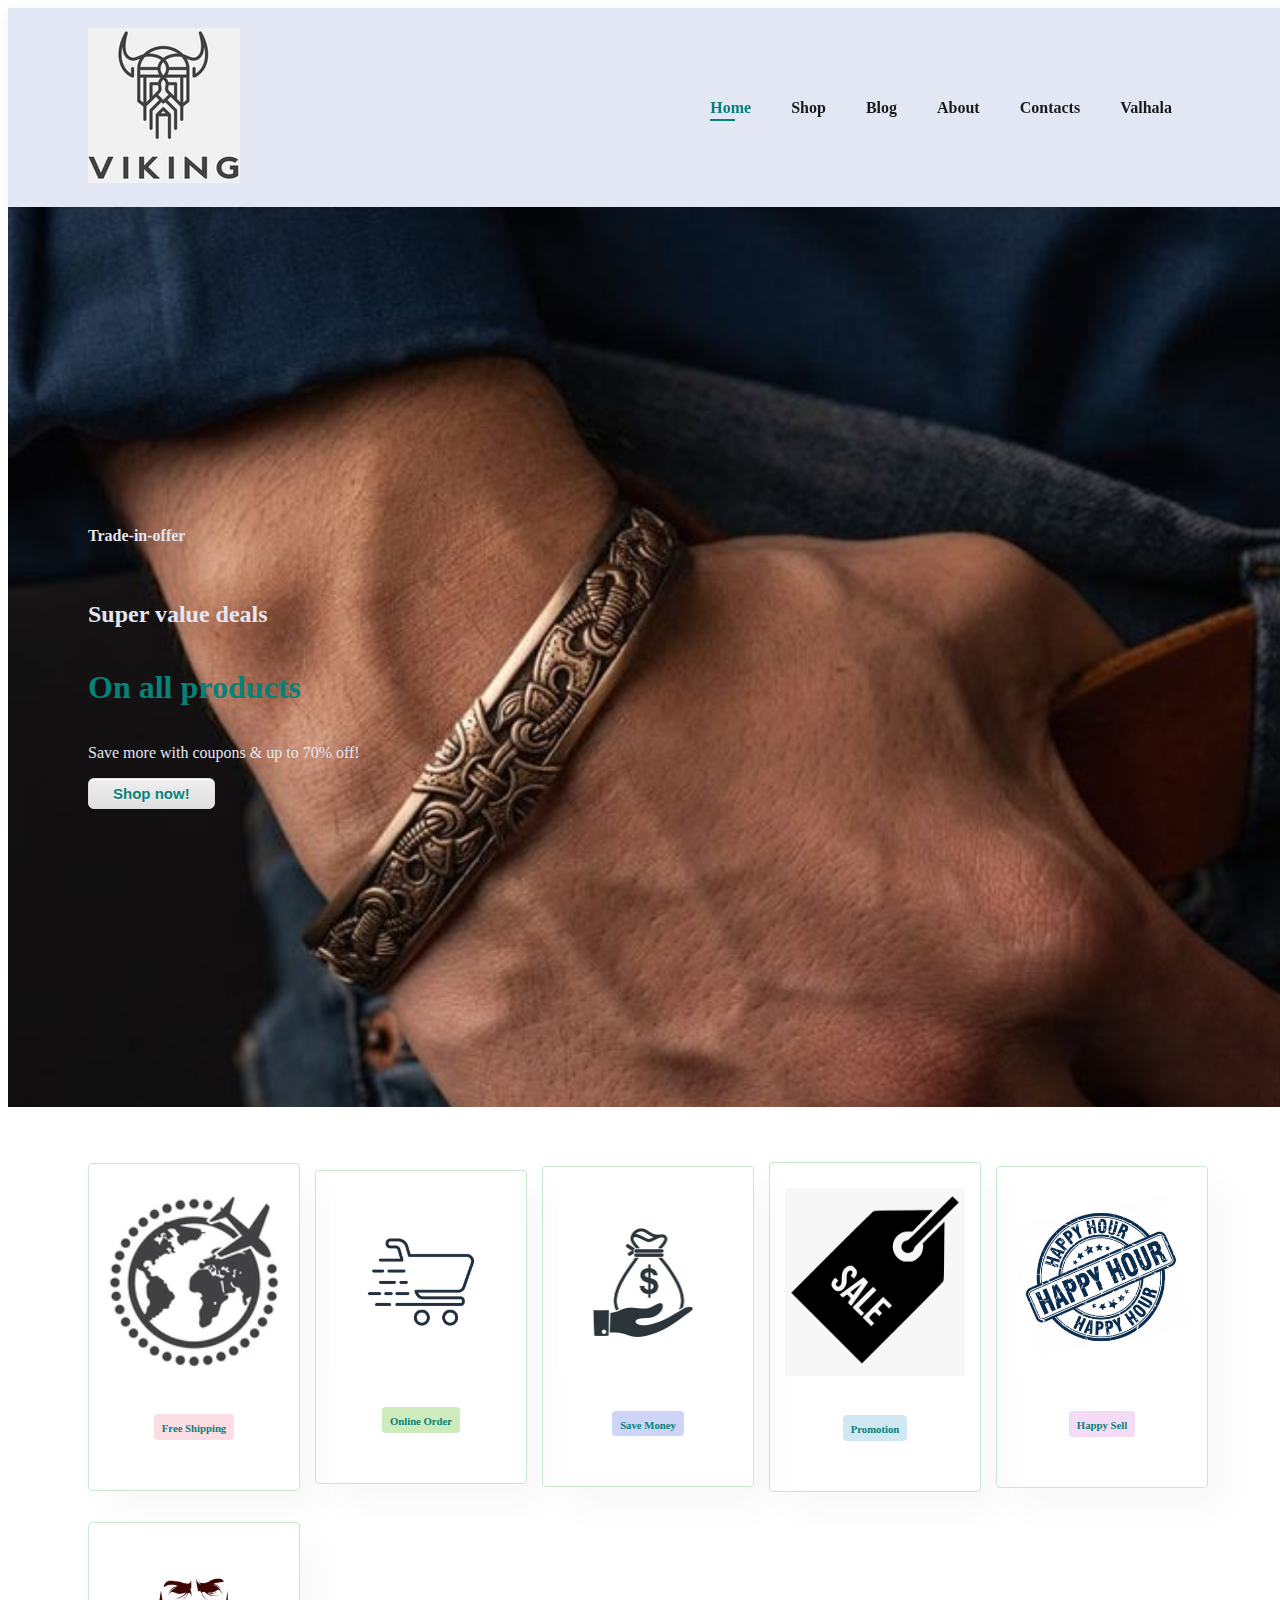
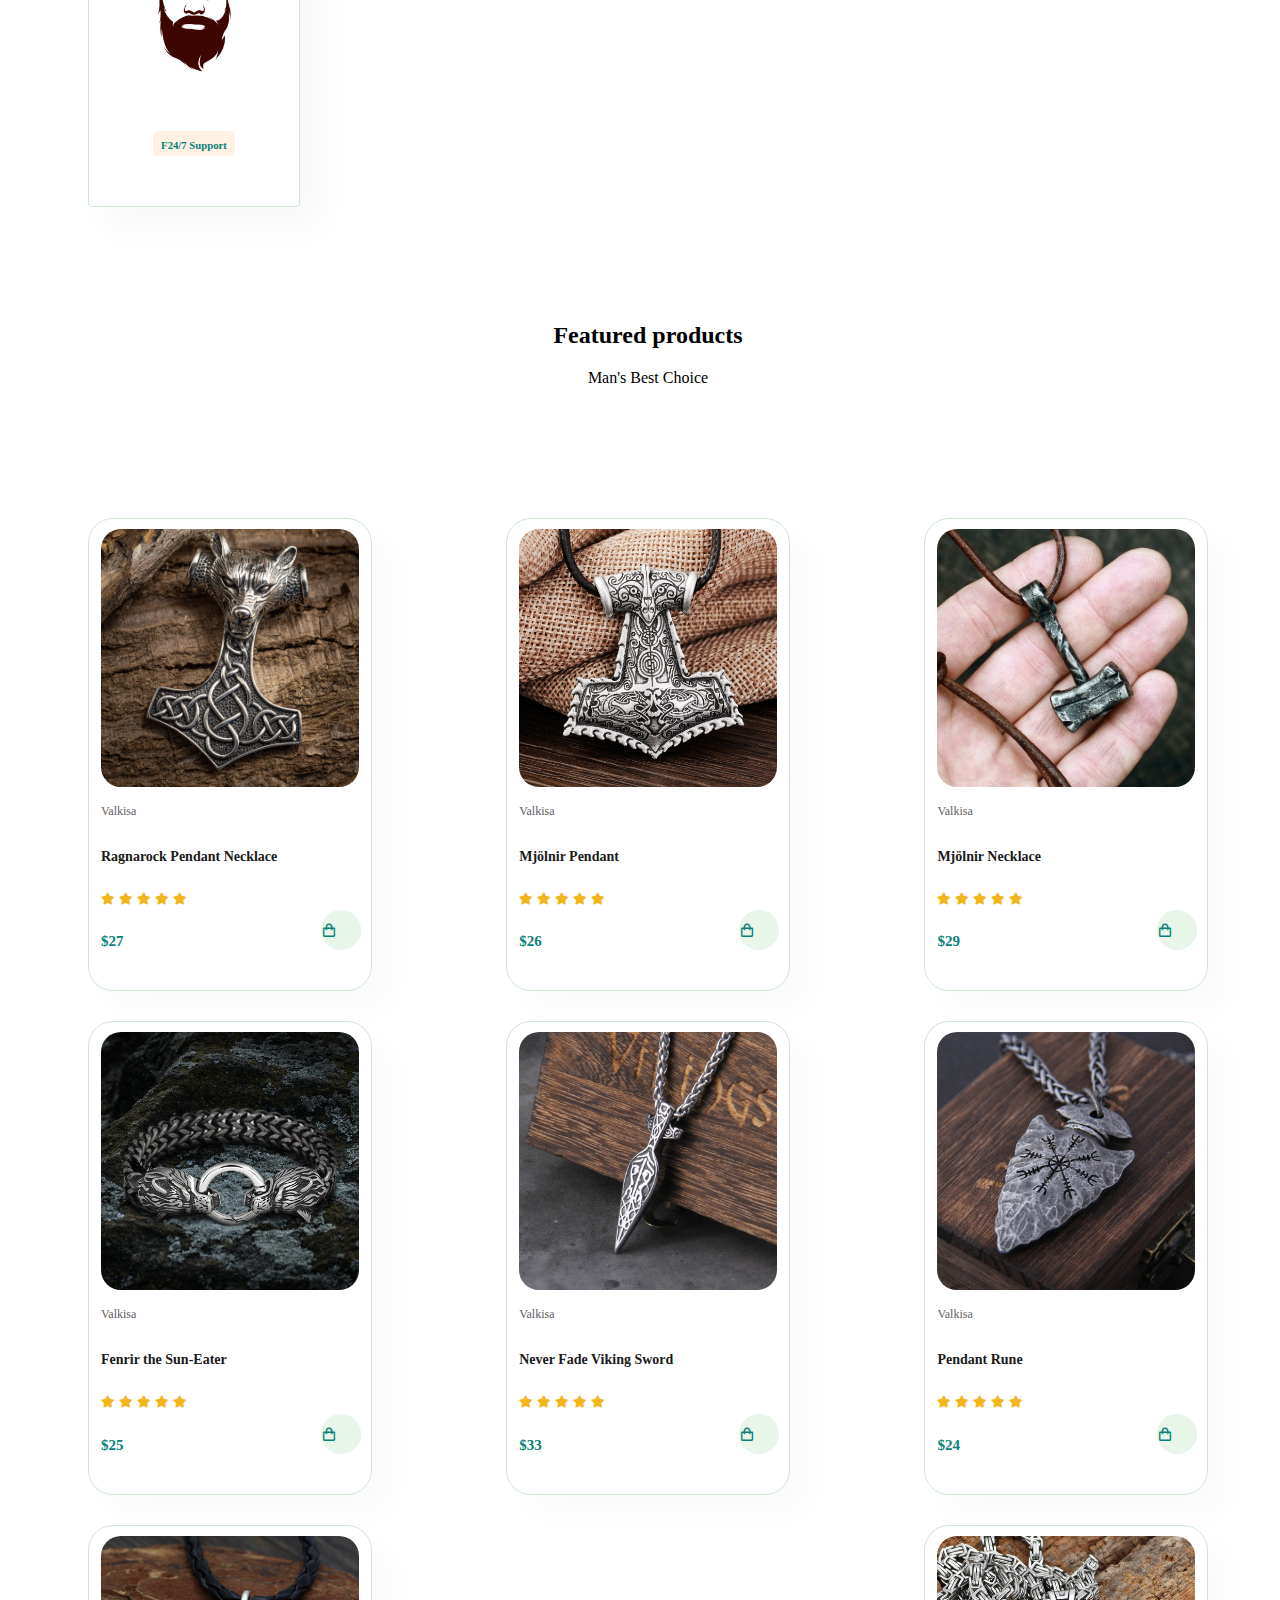
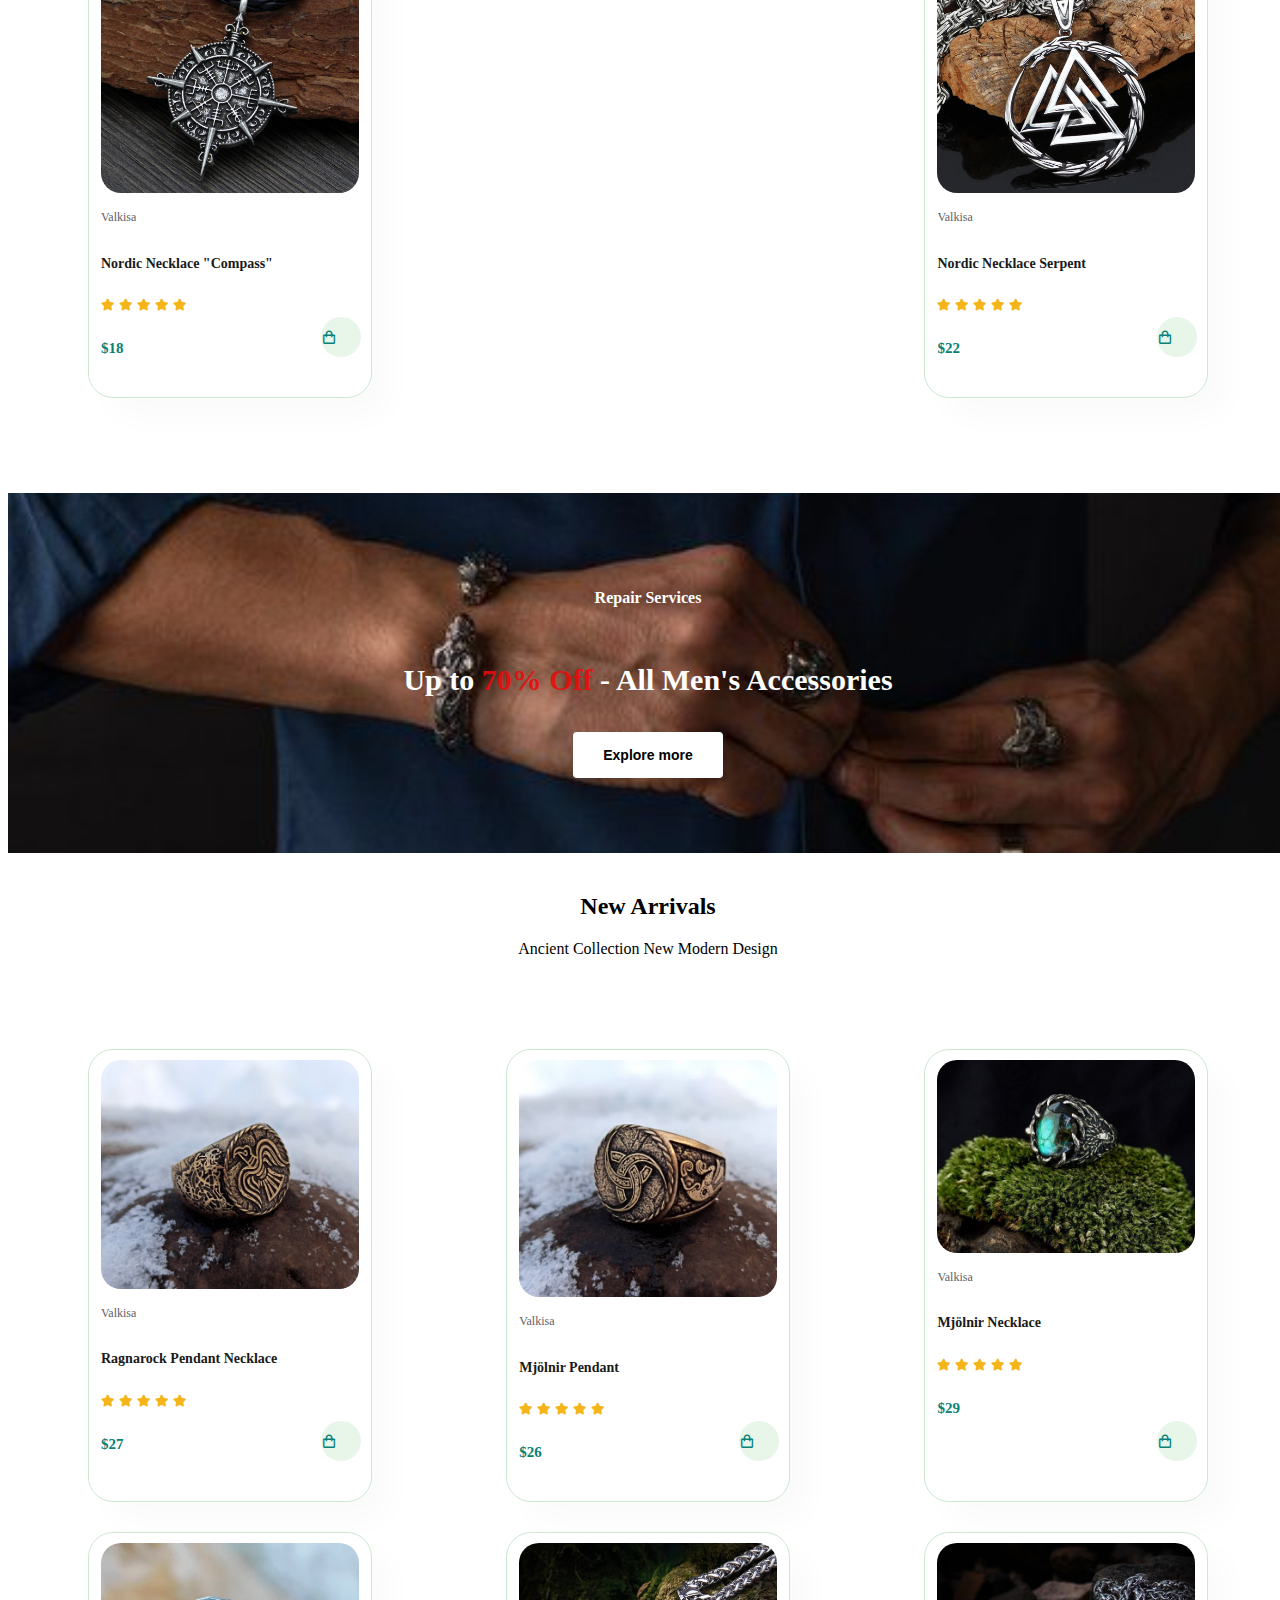
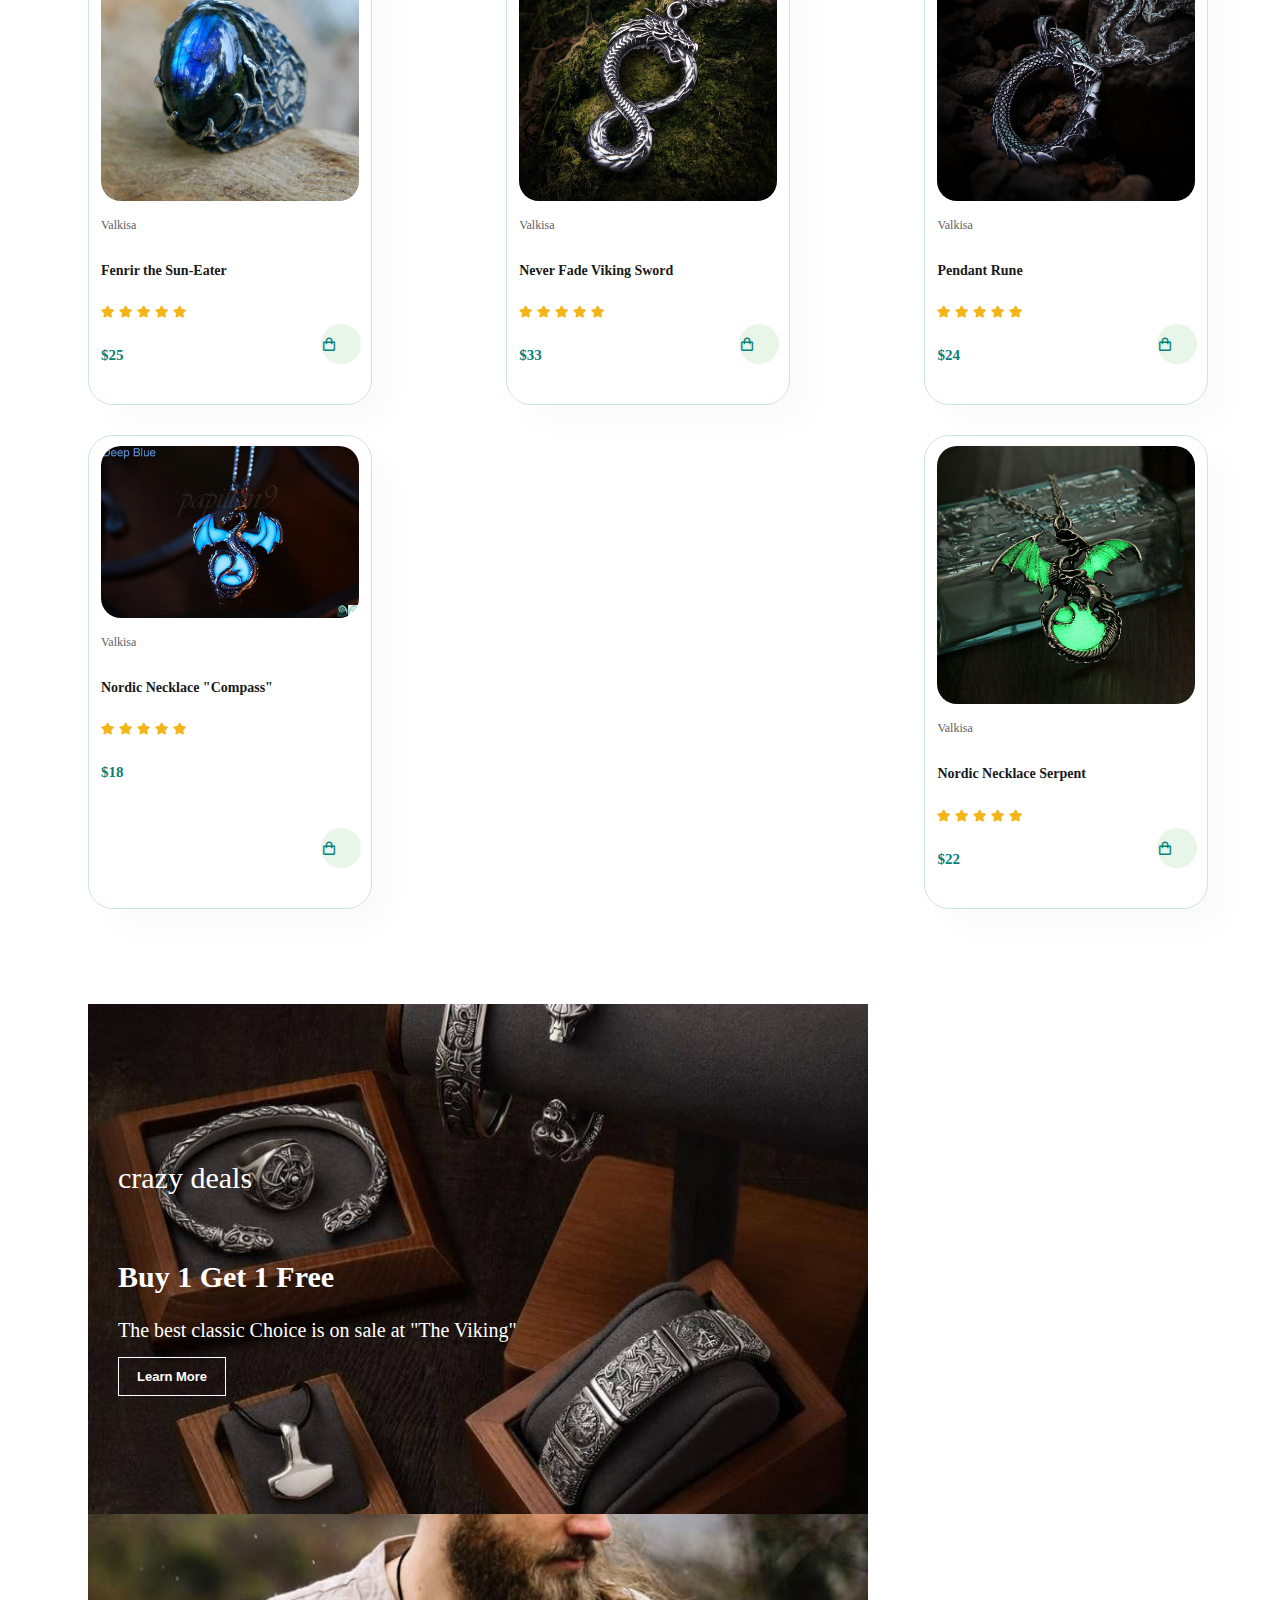
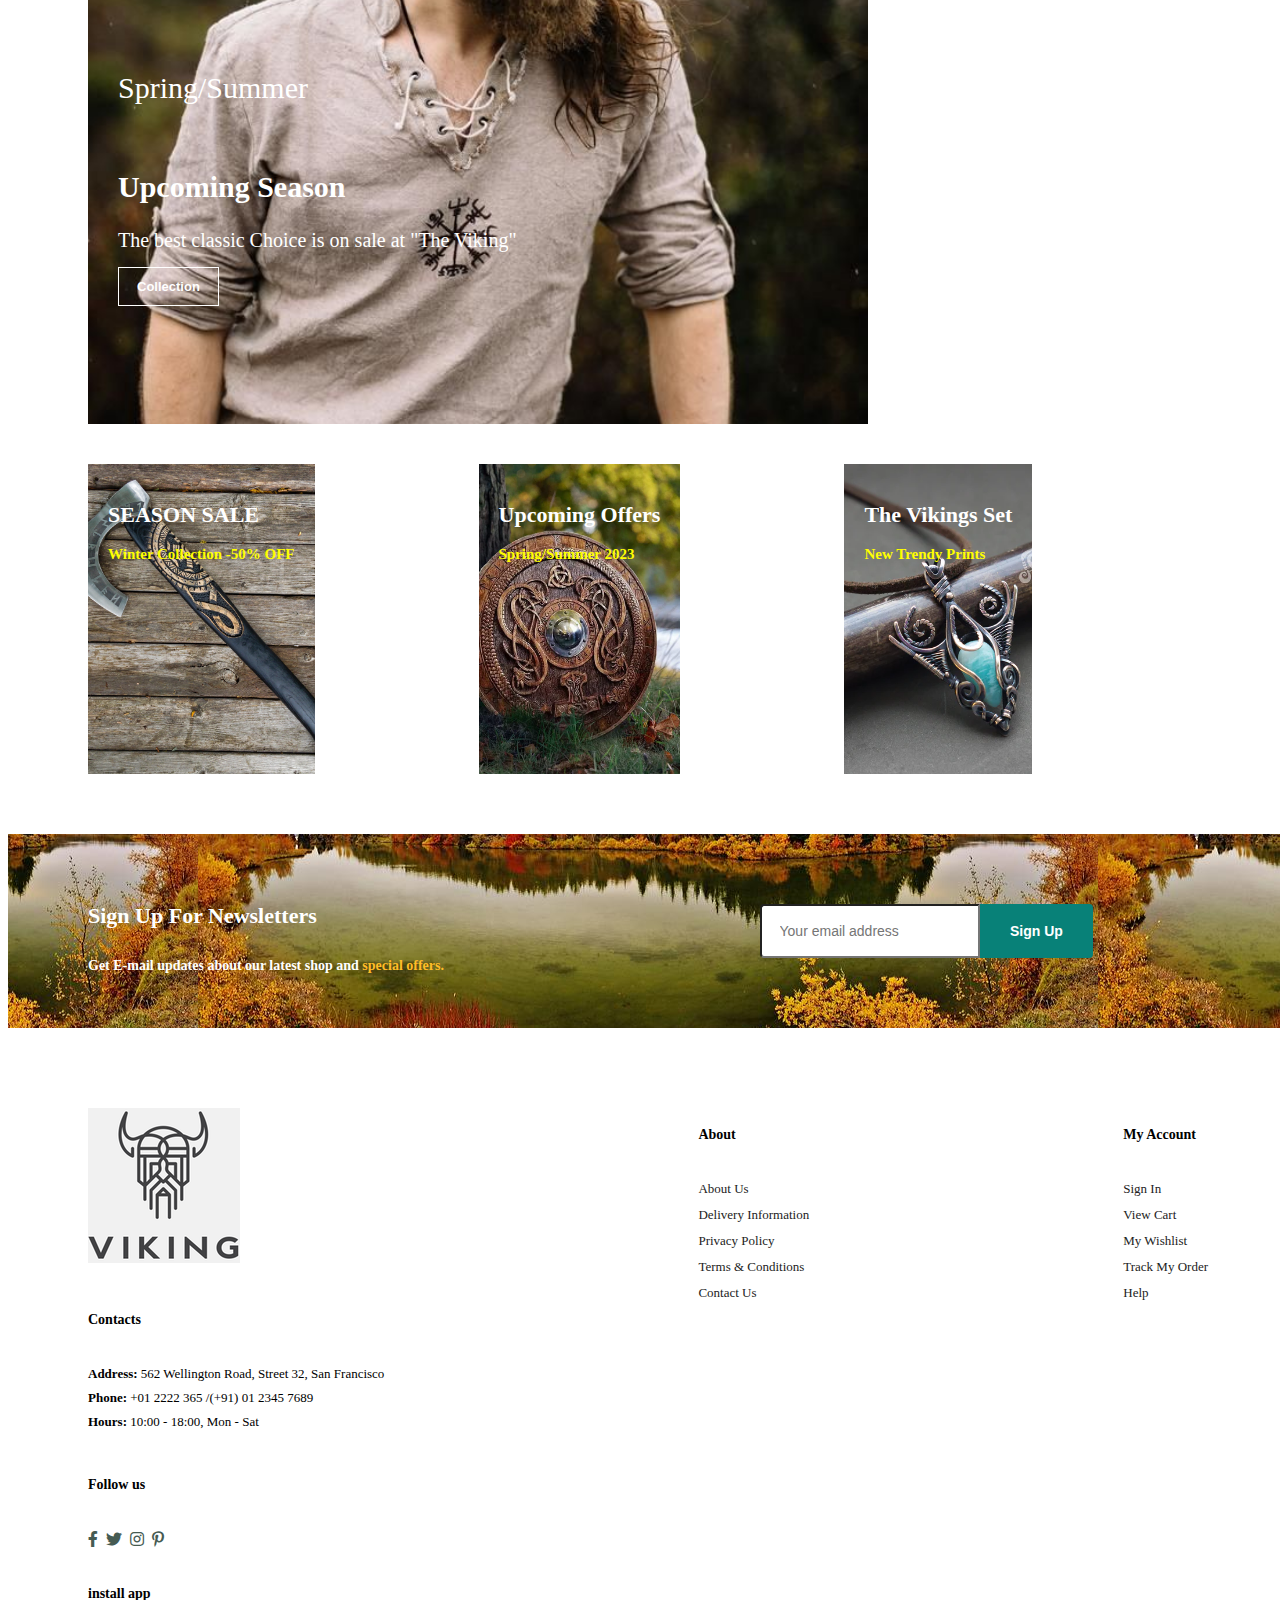
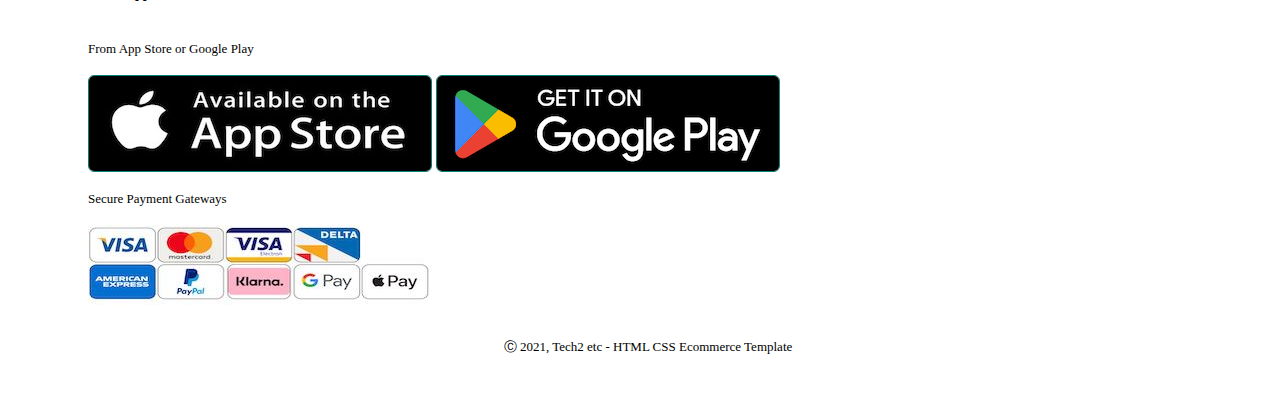
==== index.html @ 4f4d80ca "Add files via upload" ====
<!DOCTYPE html>
<html lang="en">

<head>
    <meta charset="UTF-8">
    <meta http-equiv="X-UA-Compatible" content="IE=edge">
    <meta name="viewport" content="width=device-width, initial-scale=1.0">
    <title>@The Viking@</title>
    <link href='https://unpkg.com/boxicons@2.1.4/css/boxicons.min.css' rel='stylesheet'>
    <link rel="stylesheet" href="https://use.fontawesome.com/releases/v5.15.4/css/all.css" />
    <link rel="stylesheet" href="style.css">
</head>

<body>
    <section id="header">
        <a href="#"><img src="img/logo.png" class="logo" alt=""></a>
        <div>
            <u1 id="navbar">
                <li><a class="active" href="index.html">Home</a></li>
                <li><a href="shop.html">Shop</a></li>
                <li><a href="blog.html">Blog</a></li>
                <li><a href="about.html">About</a></li>
                <li><a href="contact.html">Contacts</a></li>
                <li><a href="cart.html">Valhala</a></li>
                <a href="#" id="close"><i class="far fa-times"></i></a>
            </u1>
        </div>
        <div id="mobile">
            <a href="#"><i class='bx bx-shopping-bag bag'></i></a>
            <i id="bar" class="fas fa-outdent"></i>
           
        </div>
    </section>
    <section id="hero">
        <h4>Trade-in-offer</h4>
        <h2>Super value deals</h2>
        <h1>On all products</h1>
        <p>Save more with coupons & up to 70% off!</p>
        <button>Shop now!</button>
    </section>
    <section id="feature" class="section-p1">
        <div class="fe-box">
            <img src="img/shipping_copy.png" alt="">
            <h6>Free Shipping</h6>
        </div>
        <div class="fe-box">
            <img src="img/cart.png" alt="">
            <h6>Online Order</h6>
        </div>
        <div class="fe-box">
            <img src="img/save_money.png" alt="">
            <h6>Save Money</h6>
        </div>
        <div class="fe-box">
            <img src="img/sale.png" alt="">
            <h6>Promotion</h6>
        </div>
        <div class="fe-box">
            <img src="img/happy_hour.png" alt="">
            <h6>Happy Sell</h6>
        </div>
        <div class="fe-box">
            <img src="img/support.png" alt="">
            <h6>F24/7 Support</h6>
        </div>
    </section>
    <section id="productHeader" class="section-p1">
        <h2>Featured products</h2>
        <p>Man's Best Choice</p>
    </section>
    <section id="product1" class="section-p1">
        <div class="pro-container">
            <div class="pro">
               <img src="img/Products/1.png" alt=""> 
               <div class="des">
                <span>Valkisa</span>
                <h5>Ragnarock Pendant Necklace</h5>
                <div class="star">
                    <i class="fas fa-star"></i>
                    <i class="fas fa-star"></i>
                    <i class="fas fa-star"></i>
                    <i class="fas fa-star"></i>
                    <i class="fas fa-star"></i>
                </div>
                <h4>$27</h4>
               </div>
               <a href="#"><i class='bx bx-shopping-bag bag'></i></a>
            </div>
            <div class="pro">
                <img src="img/Products/2.png" alt=""> 
                <div class="des">
                 <span>Valkisa</span>
                 <h5>Mjölnir Pendant</h5>
                 <div class="star">
                     <i class="fas fa-star"></i>
                     <i class="fas fa-star"></i>
                     <i class="fas fa-star"></i>
                     <i class="fas fa-star"></i>
                     <i class="fas fa-star"></i>
                 </div>
                 <h4>$26</h4>
                </div>
                <a href="#"><i class='bx bx-shopping-bag bag'></i></a>
             </div>
             <div class="pro">
                <img src="img/Products/3.png" alt=""> 
                <div class="des">
                 <span>Valkisa</span>
                 <h5>Mjölnir Necklace</h5>
                 <div class="star">
                     <i class="fas fa-star"></i>
                     <i class="fas fa-star"></i>
                     <i class="fas fa-star"></i>
                     <i class="fas fa-star"></i>
                     <i class="fas fa-star"></i>
                 </div>
                 <h4>$29</h4>
                </div>
                <a href="#"><i class='bx bx-shopping-bag bag'></i></a>
             </div>
             <div class="pro">
                <img src="img/Products/4.1.png" alt=""> 
                <div class="des">
                 <span>Valkisa</span>
                 <h5>Fenrir the Sun-Eater </h5>
                 <div class="star">
                     <i class="fas fa-star"></i>
                     <i class="fas fa-star"></i>
                     <i class="fas fa-star"></i>
                     <i class="fas fa-star"></i>
                     <i class="fas fa-star"></i>
                 </div>
                 <h4>$25</h4>
                </div>
                <a href="#"><i class='bx bx-shopping-bag bag'></i></a>
             </div>
             <div class="pro">
                <img src="img/Products/5.png" alt=""> 
                <div class="des">
                 <span>Valkisa</span>
                 <h5>Never Fade Viking Sword</h5>
                 <div class="star">
                     <i class="fas fa-star"></i>
                     <i class="fas fa-star"></i>
                     <i class="fas fa-star"></i>
                     <i class="fas fa-star"></i>
                     <i class="fas fa-star"></i>
                 </div>
                 <h4>$33</h4>
                </div>
                <a href="#"><i class='bx bx-shopping-bag bag'></i></a>
             </div>
             <div class="pro">
                <img src="img/Products/6.png" alt=""> 
                <div class="des">
                 <span>Valkisa</span>
                 <h5>Pendant Rune</h5>
                 <div class="star">
                     <i class="fas fa-star"></i>
                     <i class="fas fa-star"></i>
                     <i class="fas fa-star"></i>
                     <i class="fas fa-star"></i>
                     <i class="fas fa-star"></i>
                 </div>
                 <h4>$24</h4>
                </div>
                <a href="#"><i class='bx bx-shopping-bag bag'></i></a>
             </div>
             <div class="pro">
                <img src="img/Products/7.png" alt=""> 
                <div class="des">
                 <span>Valkisa</span>
                 <h5>Nordic Necklace "Compass"</h5>
                 <div class="star">
                     <i class="fas fa-star"></i>
                     <i class="fas fa-star"></i>
                     <i class="fas fa-star"></i>
                     <i class="fas fa-star"></i>
                     <i class="fas fa-star"></i>
                 </div>
                 <h4>$18</h4>
                </div>
                <a href="#"><i class='bx bx-shopping-bag bag'></i></a>
             </div>
             <div class="pro">
                <img src="img/Products/8.png" alt=""> 
                <div class="des">
                 <span>Valkisa</span>
                 <h5>Nordic Necklace Serpent</h5>
                 <div class="star">
                     <i class="fas fa-star"></i>
                     <i class="fas fa-star"></i>
                     <i class="fas fa-star"></i>
                     <i class="fas fa-star"></i>
                     <i class="fas fa-star"></i>
                 </div>
                 <h4>$22</h4>
                </div>
                <a href="#"><i class='bx bx-shopping-bag bag'></i></a>
             </div>
        </div>

    </section>

    <section id="banner" class="section-m1">
        <h4>Repair Services</h4>
        <h2>Up to <span>70% Off</span> - All Men's Accessories</h2>
        <button class="normal">Explore more</button>
    </section>
    <section id="productHeader2" class="section-p2">
        <h2>New Arrivals</h2>
        <p>Ancient Collection New Modern Design</p>
    </section>

    <section id="product1" class="section-p1">
        <div class="pro-container">
            <div class="pro">
               <img src="img/New_Arrivals/n1.png" alt=""> 
               <div class="des">
                <span>Valkisa</span>
                <h5>Ragnarock Pendant Necklace</h5>
                <div class="star">
                    <i class="fas fa-star"></i>
                    <i class="fas fa-star"></i>
                    <i class="fas fa-star"></i>
                    <i class="fas fa-star"></i>
                    <i class="fas fa-star"></i>
                </div>
                <h4>$27</h4>
               </div>
               <a href="#"><i class='bx bx-shopping-bag bag'></i></a>
            </div>
            <div class="pro">
                <img src="img/New_Arrivals/n2.png" alt=""> 
                <div class="des">
                 <span>Valkisa</span>
                 <h5>Mjölnir Pendant</h5>
                 <div class="star">
                     <i class="fas fa-star"></i>
                     <i class="fas fa-star"></i>
                     <i class="fas fa-star"></i>
                     <i class="fas fa-star"></i>
                     <i class="fas fa-star"></i>
                 </div>
                 <h4>$26</h4>
                </div>
                <a href="#"><i class='bx bx-shopping-bag bag'></i></a>
             </div>
             <div class="pro">
                <img src="img/New_Arrivals/n3.png" alt=""> 
                <div class="des">
                 <span>Valkisa</span>
                 <h5>Mjölnir Necklace</h5>
                 <div class="star">
                     <i class="fas fa-star"></i>
                     <i class="fas fa-star"></i>
                     <i class="fas fa-star"></i>
                     <i class="fas fa-star"></i>
                     <i class="fas fa-star"></i>
                 </div>
                 <h4>$29</h4>
                </div>
                <a href="#"><i class='bx bx-shopping-bag bag'></i></a>
             </div>
             <div class="pro">
                <img src="img/New_Arrivals/n4.png" alt=""> 
                <div class="des">
                 <span>Valkisa</span>
                 <h5>Fenrir the Sun-Eater </h5>
                 <div class="star">
                     <i class="fas fa-star"></i>
                     <i class="fas fa-star"></i>
                     <i class="fas fa-star"></i>
                     <i class="fas fa-star"></i>
                     <i class="fas fa-star"></i>
                 </div>
                 <h4>$25</h4>
                </div>
                <a href="#"><i class='bx bx-shopping-bag bag'></i></a>
             </div>
             <div class="pro">
                <img src="img/New_Arrivals/n5.png" alt=""> 
                <div class="des">
                 <span>Valkisa</span>
                 <h5>Never Fade Viking Sword</h5>
                 <div class="star">
                     <i class="fas fa-star"></i>
                     <i class="fas fa-star"></i>
                     <i class="fas fa-star"></i>
                     <i class="fas fa-star"></i>
                     <i class="fas fa-star"></i>
                 </div>
                 <h4>$33</h4>
                </div>
                <a href="#"><i class='bx bx-shopping-bag bag'></i></a>
             </div>
             <div class="pro">
                <img src="img/New_Arrivals/n6.png" alt=""> 
                <div class="des">
                 <span>Valkisa</span>
                 <h5>Pendant Rune</h5>
                 <div class="star">
                     <i class="fas fa-star"></i>
                     <i class="fas fa-star"></i>
                     <i class="fas fa-star"></i>
                     <i class="fas fa-star"></i>
                     <i class="fas fa-star"></i>
                 </div>
                 <h4>$24</h4>
                </div>
                <a href="#"><i class='bx bx-shopping-bag bag'></i></a>
             </div>
             <div class="pro">
                <img src="img/New_Arrivals/n7.png" alt=""> 
                <div class="des">
                 <span>Valkisa</span>
                 <h5>Nordic Necklace "Compass"</h5>
                 <div class="star">
                     <i class="fas fa-star"></i>
                     <i class="fas fa-star"></i>
                     <i class="fas fa-star"></i>
                     <i class="fas fa-star"></i>
                     <i class="fas fa-star"></i>
                 </div>
                 <h4>$18</h4>
                </div>
                <a href="#"><i class='bx bx-shopping-bag bag'></i></a>
             </div>
             <div class="pro">
                <img src="img/New_Arrivals/n8.png" alt=""> 
                <div class="des">
                 <span>Valkisa</span>
                 <h5>Nordic Necklace Serpent</h5>
                 <div class="star">
                     <i class="fas fa-star"></i>
                     <i class="fas fa-star"></i>
                     <i class="fas fa-star"></i>
                     <i class="fas fa-star"></i>
                     <i class="fas fa-star"></i>
                 </div>
                 <h4>$22</h4>
                </div>
                <a href="#"><i class='bx bx-shopping-bag bag'></i></a>
             </div>
        </div>

    </section>

    <section id="sm-banner" class="section-p1">
        <div class="banner-box">
            <h4>crazy deals</h4>
            <h2>Buy 1 Get 1 Free</h2>
            <span> The best classic Choice is on sale at "The Viking"</span>
            <button class="white">Learn More</button>
        </div>
        <div class="banner-box banner-box2">
            <h4>Spring/Summer</h4>
            <h2>Upcoming Season</h2>
            <span> The best classic Choice is on sale at "The Viking"</span>
            <button class="white">Collection</button>
        </div>
    </section>
    <section id="banner3">
        <div class="banner-box ">
            <h2>SEASON SALE</h2>
            <h3>Winter Collection -50% OFF</h3>
        </div>
    </section>
    <section id="banner3">
        <div class="banner-box banner-box2">
            <h2>Upcoming Offers</h2>
            <h3>Spring/Summer 2023</h3>
        </div>
    </section>
    <section id="banner3">
        <div class="banner-box banner-box3">
            <h2>The Vikings Set</h2>
            <h3>New Trendy Prints</h3>
        </div>
    </section>
<section id="newsletter" class="section-p1 section-m1">
    <div class="newstext">
        <h4> Sign Up For Newsletters</h4>
        <p>Get E-mail updates about our latest shop and <span> special offers.</span>
        </p>
    </div>
    <div class="form">
        <input type="text" placeholder="Your email address">
        <button class="normal">Sign Up</button>
    </div>
</section>
<footer class="section-p1">
    <div class="col">
        <img class="logo" src="img/logo.png" alt="">
        <h4>Contacts</h4>
        <p><strong> Address: </strong> 562 Wellington Road, Street 32, San Francisco</p>
        <p><strong>Phone: </strong> +01 2222 365 /(+91) 01 2345 7689 </p>
        <p><strong>Hours: </strong> 10:00 - 18:00, Mon - Sat </p>
        <div class="follow">
            <h4>Follow us</h4>
            <div class="icon">
                <i class="fab fa-facebook-f"></i>
                <i class="fab fa-twitter"></i>
                <i class="fab fa-instagram"></i>
                <i class="fab fa-pinterest-p"></i>
            </div>
        </div>
    </div>
    <div class="col">
        <h4>About</h4>
        <a href="#">About Us</a>
        <a href="#">Delivery Information</a>
        <a href="#">Privacy Policy</a>
        <a href="#">Terms & Conditions</a>
        <a href="#">Contact Us</a>
    </div>
    <div class="col">
        <h4>My Account</h4>
        <a href="#">Sign In</a>
        <a href="#"> View Cart</a>
        <a href="#">My Wishlist</a>
        <a href="#">Track My Order</a>
        <a href="#">Help</a>
    </div>
    <div class="col install">
        <h4>install app</h4>
        <p>From App Store or Google Play</p>
        <div class="row">
            <img src="img/app_store.png" alt="">
            <img src="img/google_play.png" alt="">
        </div>
        <p>Secure Payment Gateways</p>
        <img src="img/pay2.jpeg" alt="">
    </div>
    <div class="copyright">
        <p>Ⓒ 2021, Tech2 etc - HTML CSS Ecommerce Template</p>
    </div>
</footer>

    <script scr="script.js"></script>
</body>

</html>
---- style.css ----
.section-p1{
    padding: 40px 80px;
}
.section-m1{
    margin: 40px 0;
}
button.normal{
    font-size: 14px;
    font-weight: 600;
    padding: 15px 30px;
    color: #000;
    background-color: #fff;
    border-radius: 4px;
    cursor: pointer;
    border: none;
    outline: none;
    transition: 0.2s;

}
button.white{
    font-size: 13px;
    font-weight: 600;
    padding: 11px 18px;
    color: #fff;
    background-color: transparent;
    cursor: pointer;
    border: 1px solid;
    outline: none;
    transition: 0.2s;

}
body{
    width: 100%;
}
#header{
    display: flex;
    align-items: center;
    justify-content: space-between;
    padding: 20px 80px;
    background:#e3e6f3;
    box-shadow: 0 5px 15px rgba(0, 0, 0, 0.06);
    z-index: 999;
    position: sticky;
    top: 0;
    left: 0;

}

#navbar{
    display: flex;
    align-items: center;
    justify-content: center;
}
#navbar li{
    list-style: none;
    padding:0 20px;
    position: relative;
}
#navbar li a{
    text-decoration: none;
    font-size: 16px;
    font-weight: 600;
    color: #1a1a1a;
    transition: 0.3s ease;
}
#navbar li a:hover,
#navbar li a.active{
    color: #088178;
}
#navbar li a.active::after,
#navbar li a:hover::after{
    content: "";
    width: 30%;
    height: 2px;
    background: #088178;
    position: absolute;
    bottom: -4px;
    left: 20px;

}
#mobile{
display: none;
align-items: center;
}


/* Home Page */ 


#hero{
    background-image: url("img/whynot.png");
    height: 100vh;
    width: 100%;
    background-size: cover;
    background-position: top 25% rigth 0;
    padding: 0 80px;
    color: #e3e6f3;
    display: flex;
    flex-direction: column;
    align-items: flex-start;
    justify-content: center;
     
}
#hero h4{
   padding-bottom: 15px; 
}
#hero h1{
    color: #088178;

}
#hero button{
	box-shadow:inset 0px 1px 0px 0px #ffffff;
	background:linear-gradient(to bottom, #ededed 5%, #dfdfdf 100%);
	background-color:#ededed;
	border-radius:6px;
	border:1px solid #dcdcdc;
	display:inline-block;
	cursor:pointer;
	color:#088178;
	font-family:Arial;
	font-size:15px;
	font-weight:bold;
	padding:6px 24px;
	text-decoration:none;
	text-shadow:0px 1px 0px #ffffff;
}
#hero button:hover {
	background:linear-gradient(to bottom, #dfdfdf 5%, #ededed 100%);
	background-color:#dfdfdf;
}
#hero button:active {
	position:relative;
	top:1px;
}
#feature{
    display: flex;
    align-items: center;
    justify-content: space-between;
    flex-wrap: wrap;
}



#feature .fe-box{
    width: 180px;
    text-align: center;
    padding: 25px 15px; 
    box-shadow: 20px 20px 34px rgba(0, 0, 0, 0.03);
    border: 1px solid #cce7d0;
    border-radius: 4px;
    margin: 15px 0;
}
#feature .fe-box:hover{
    box-shadow: 20px 10px 54px rgba(70, 62, 221, 0.01);

}
#feature .fe-box img{
    width: 100%;
    margin-bottom: 10px;
}
#feature .fe-box h6{
    display: inline-block;
    padding: 9px 8px 6px 8px;
    line-height: 1;
    border-radius: 4px;
    color: #088178;
    background-color: #fddde4;

}
#feature .fe-box:nth-child(2) h6{
    background-color: #cdebbc;
}
#feature .fe-box:nth-child(3) h6{
    background-color: #cdd4f8;
}
#feature .fe-box:nth-child(4) h6{
    background-color: #d1e8f2;
}
#feature .fe-box:nth-child(5) h6{
    background-color: #f6dbf6;
}
#feature .fe-box:nth-child(6) h6{
    background-color: #fff2e5;
}
#productHeader{
    text-align: center;
}
#productHeader2{
    text-align: center;
}
#product1 .pro-container{
    display: flex;
    justify-content: space-between;
    padding-top: 20px;
    flex-wrap: wrap;
}
#product1 .pro {
    width: 23%;
    min-width: 250px;
    padding: 10px 12px;
    border: 1px solid #cce7d0;
    border-radius: 25px;
    cursor: pointer;
    box-shadow: 20px 20px 30px rgba(0, 0, 0, 0.02);
    margin: 15px 0;
    transition: 0.2s ease;
    position: relative;
}
#product1 .pro :hover{
    box-shadow: 20px 20px 30px rgba(0, 0, 0, 0.06);
}

#product1 .pro img{
    width: 100%;
    border-radius: 20px;
}
#product1 .pro .des{
    text-align: start;
    padding: 10px 0;

}
#product1 .pro .des span{
    color: #606063;
    font-size: 12px;
}
#product1 .pro .des h5{
    padding-top: 7px;
    color: #1a1a1a;
    font-size: 14px;

}
#product1 .pro .des i{
    font-size: 12px;
    color: rgb(243, 181, 25);
}
#product1 .pro .des h4{
    padding-top: 7px;
    font-size: 15px;
    font-weight: 700;
    color: #088178;
}
#product1 .pro .bag{
    width: 40px;
    height: 40px;
    line-height: 40px;
    border-radius: 50px;
    background-color: #e8f6ea;
    font-weight: 500;
    color: #088178;
    border-color: 3px solid #cce7d0;
    position: absolute;
    bottom: 40px;
    right: 10px;
}
#banner{
    display: flex;
    flex-direction: column;
    justify-content: center;
    align-items: center;
    text-align: center;
    background-image: url("img/banner/banner1.png");
    width: 100%;
    height: 40vh;
    background-size: cover;
    background-position: center;

}
#banner h4{
    color: #fff;
    font-size: 16px;
}
#banner h2{
    color: #fff;
    font-size: 30px;
    padding: 10px 0;
}
#banner h2 span{
    color: hsla(0, 91%, 48%, 0.891);
    font-size: 30px; 
    padding: 10px 0;
}
#banner button:hover{
    background: #088178;
    color: #fff;
}
#sm-banner{
    display: flex;
    justify-content: space-between;
    flex-wrap: wrap;

}

#sm-banner .banner-box{
    display: flex;
    flex-direction: column;
    justify-content: center;
    align-items: flex-start;
    background-image: url("img/banner/b1.png");
    min-width: 720px;
    height: 50vh;
    background-size: cover;
    background-position: center;
    padding: 30px;
}

#sm-banner h4{
    color: #fff;
    font-size: 30px;
    font-weight: 300;
}

#sm-banner h2{
    color: #fff;
    font-size: 30px;
    font-weight: 800;
}
#sm-banner span{
    color: #fff;
    font-size: 20px;
    font-weight: 500;
    padding-bottom: 15px;
}
#sm-banner .banner-box:hover button{
    background-color: #088178;
    border-radius: 1px solid #088178;
    
}
#sm-banner .banner-box2{
    display: flex;
    flex-direction: column;
    justify-content: center;
    align-items: flex-start;
    background-image: url("img/banner/b3.png");
    min-width: 720px;
    height: 50vh;
    background-size: cover;
    background-position: center;
    padding: 30px;

}

#banner3{
    display: inline-block;
    justify-content: space-between;
    flex-wrap: wrap;
    padding: 0 80px;
}
#banner3 .banner-box{
display: inline-block;
flex-direction: column;
justify-content: center;
align-items: flex-start;
background-image: url("img/banner/b4.png");
min-width: 30%;
height: 30vh;
background-size: cover;
background-position: center;
padding: 20px;
margin-bottom: 20px;
}
#banner3 .banner-box2{
background-image: url("img/banner/b5-2.png");
}
#banner3 .banner-box3{
    background-image: url("img/banner/b113.png");
}

#banner3 h2{
    color: #fff;
    font-weight: 900;
    font-size: 22px;
}
#banner3 h3{
    color: yellow;
    font-weight: 800;
    font-size: 15px;
}
/*трябва да си оправиш последния banner да е на 1 ред*/
#newsletter{
    display:flex;
    justify-content: space-between;
    flex-wrap: wrap;
    align-items: center;
    background-image: url(img/banner/b114.png);
    background-position: center;
}
#newsletter h4{
    font-size: 22px;
    font-weight: 700;
    color: #fff;
}
#newsletter p{
    font-size: 14px;
    font-weight: 600;
    color: #fff;
}
#newsletter p span{
    color: #ffbd27;
}
#newsletter input{
    height: 3.125rem;
    padding: 0 1.25em;
    font-size: 14px;
    border: 1 px solid transparent;
    border-radius: 4px;
    outline: none;
    border-top-right-radius: 0;
    border-bottom-right-radius: 0;
}

#newsletter  button{
    background-color: #088178;
    color: #fff;
    white-space: nowrap;
    border-top-left-radius: 0;
    border-bottom-left-radius: 0;
}
#newsletter .form{
    display: flex;
    width: 40%;
}
footer{
    display: flex;
    flex-wrap: wrap;
    justify-content: space-between;
}
footer .col{
    display: flex;
    flex-direction: column;
    align-items: flex-start;
    margin-bottom: 18px;
}
footer .logo{
    margin-bottom: 30px;
}
footer h4{
    font-size: 14px;
    padding-bottom: 20px;
}
footer p{
    font-size: 13px;
    margin: 0 0 8px 0;
}
footer a{
    font-size: 13px;
    text-decoration: none;
    color: #222;
    margin-bottom: 10px;
}
footer .follow{
    margin-top: 20px;
}
footer .follow i{
    color: #465b52;
    padding-right: 4px;
    cursor: pointer;
}
footer .install .row img{
    border: 1px solid #088178;
    border-radius: 6px;

}
footer .install img{
    margin: 10px 0 15px 0;
}
footer .follow i:hover,
footer a:hover {
    color: #088178;
}
footer .copyright{
    width: 100%;
    text-align: center;
}
/* Start Media Query */
@media (max-width:799px){
    #navbar {
        display: flex;
        flex-direction: column;
        align-items: flex-start;
        justify-content: flex-start;
        position: fixed;
        top: 0;
        right: -300px;
        height: 100vh;
        width: 300px;
        background-color: #e3e6f3;
        box-shadow: 0 40px 60px rgba(0, 0, 0, 0.1);
        padding: 80px 0 0 10px;
        transition: 0.3s;
    }
    #navbar .active{
        right: 0px;
    }
    #navbar li {
        margin-bottom: 25px;
    }
    #mobile{
        display: flex;
        align-items: center;
    }
    #mobile i {
        color: #1a1a1a;
        font-size: 24px;
        padding-left: 20px;
    }   
}
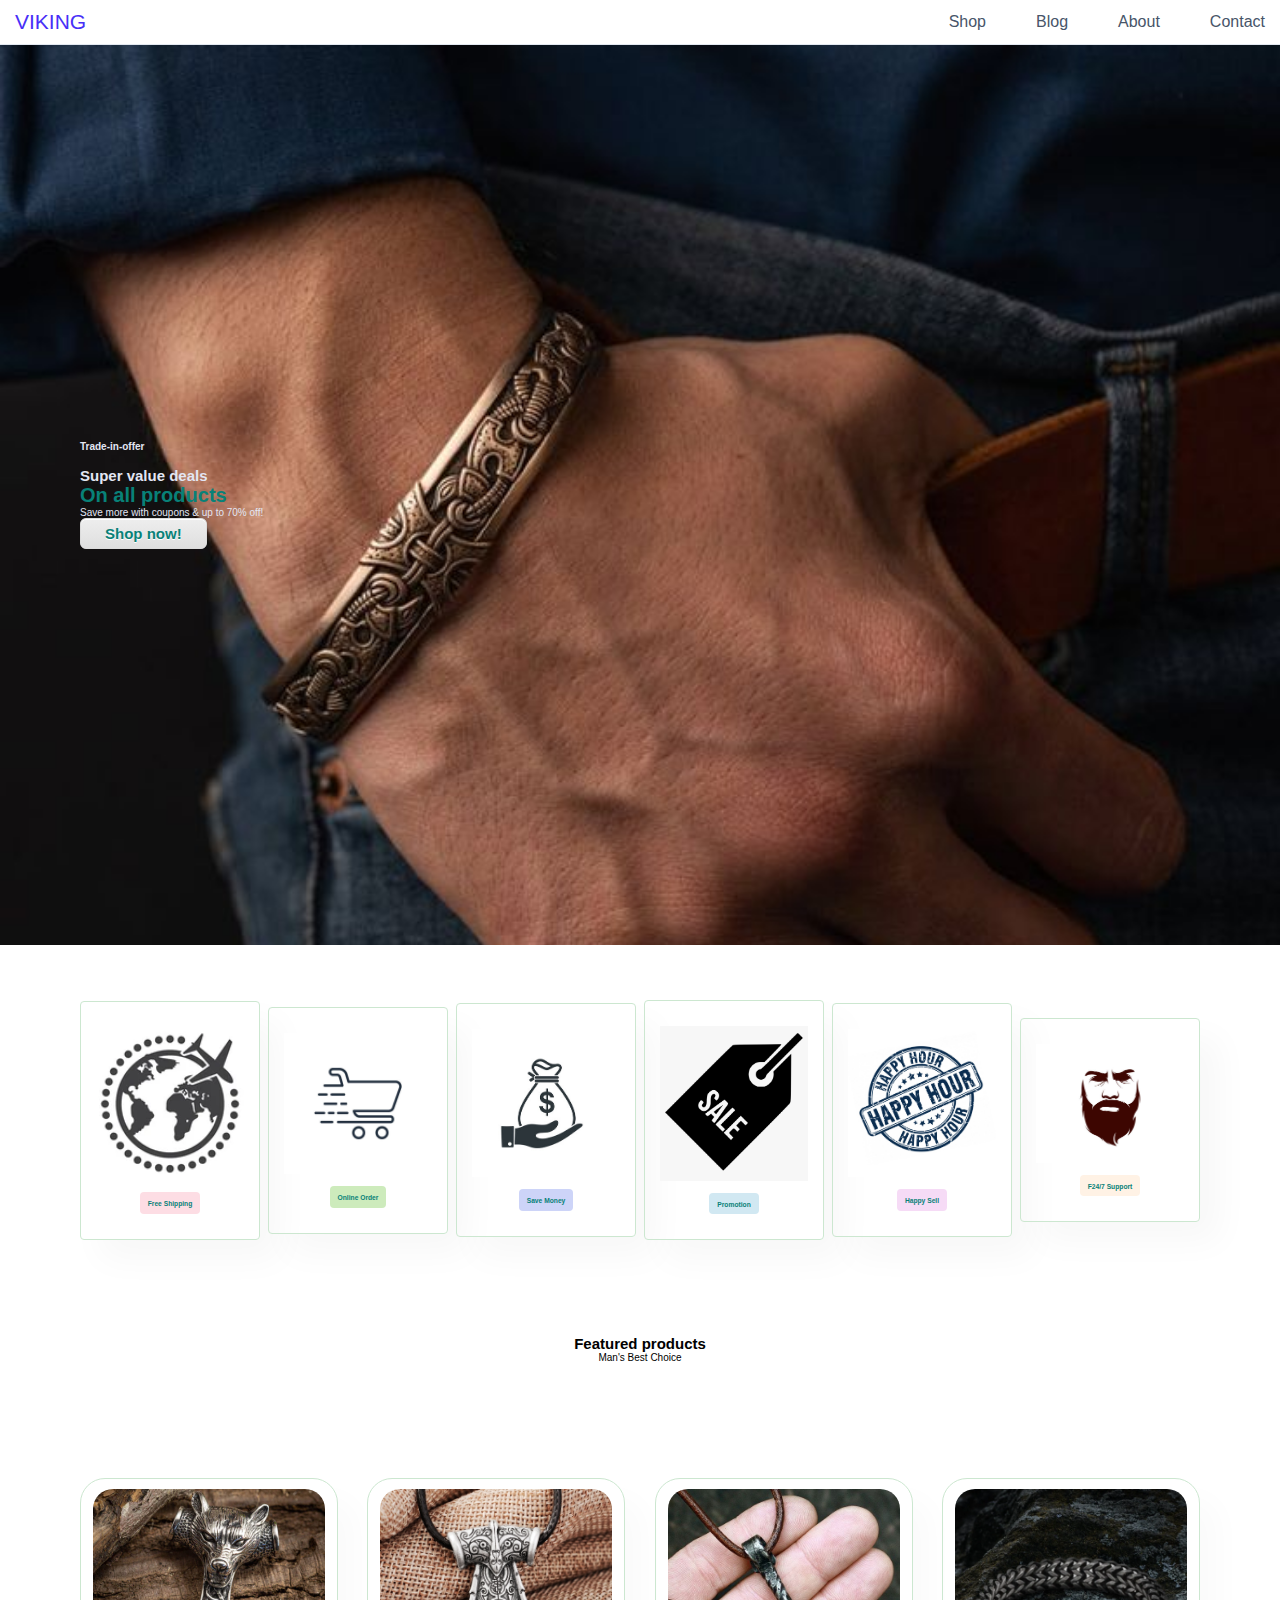
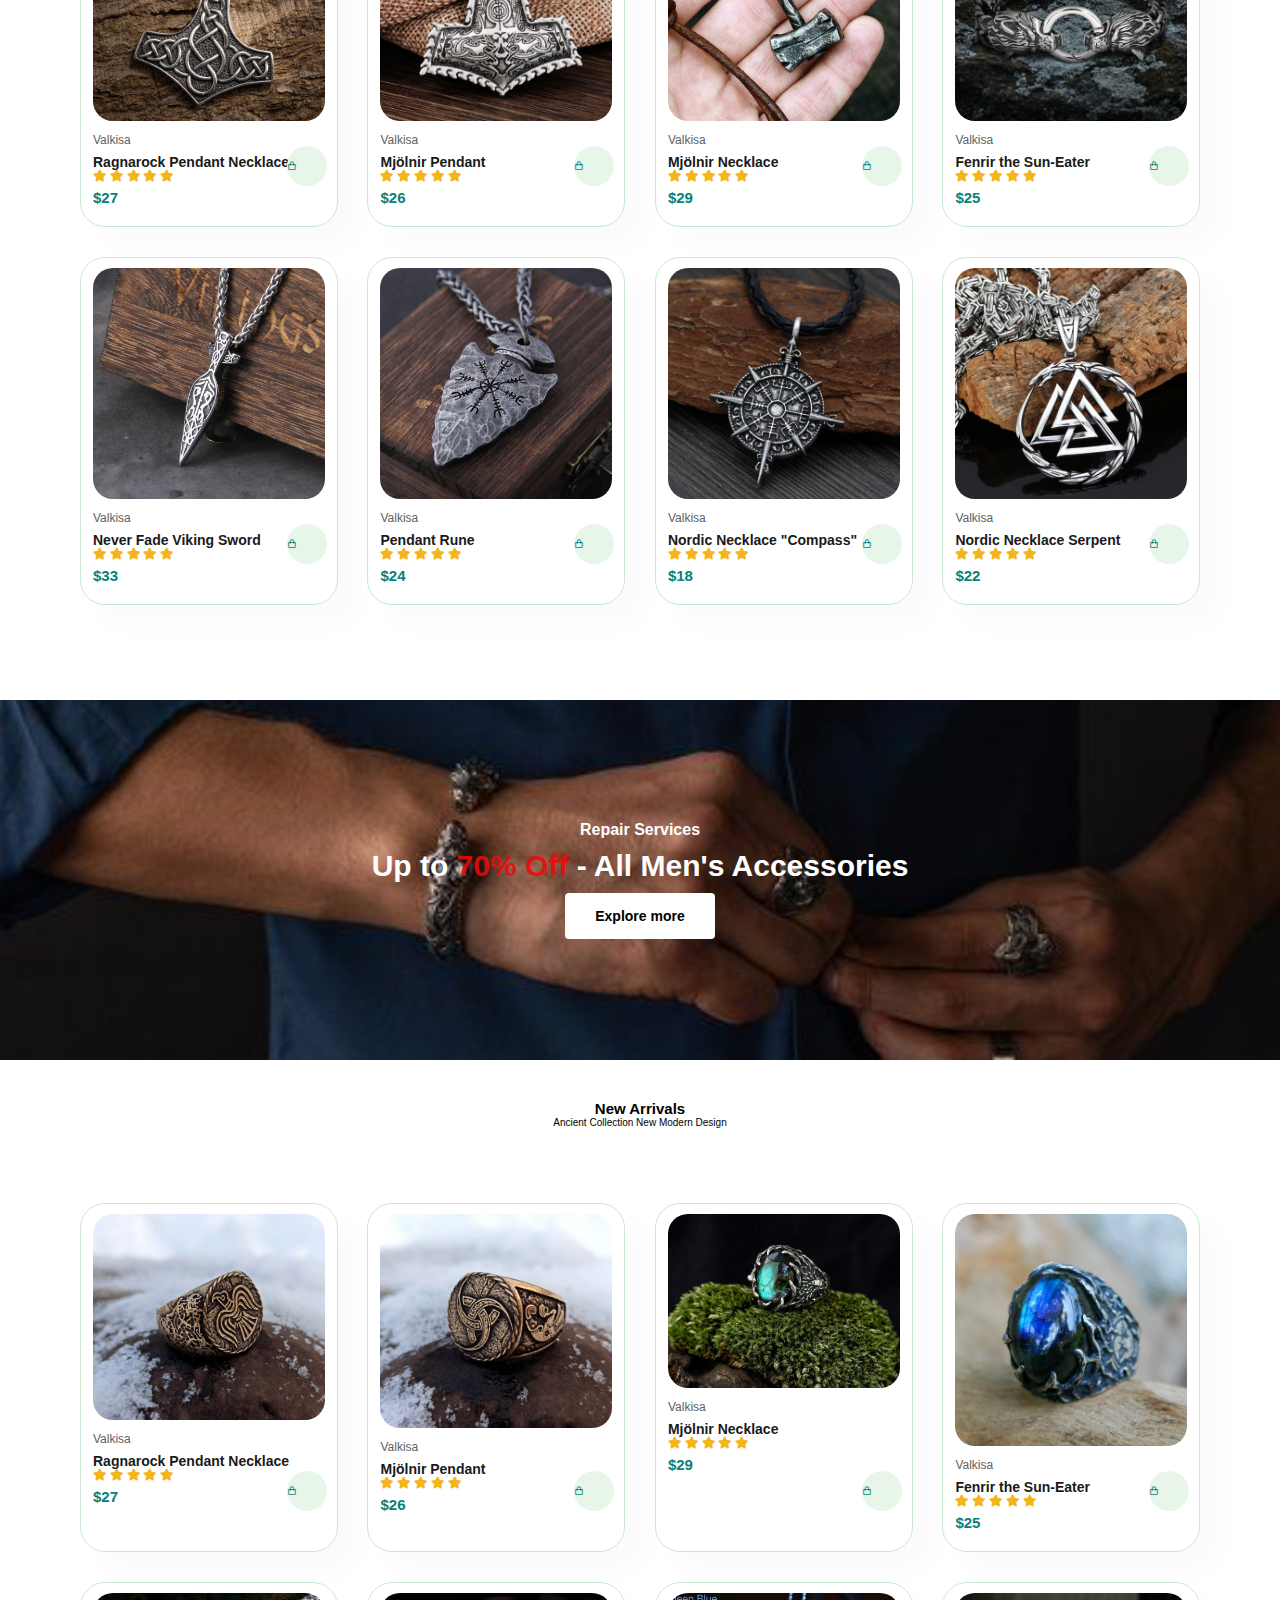
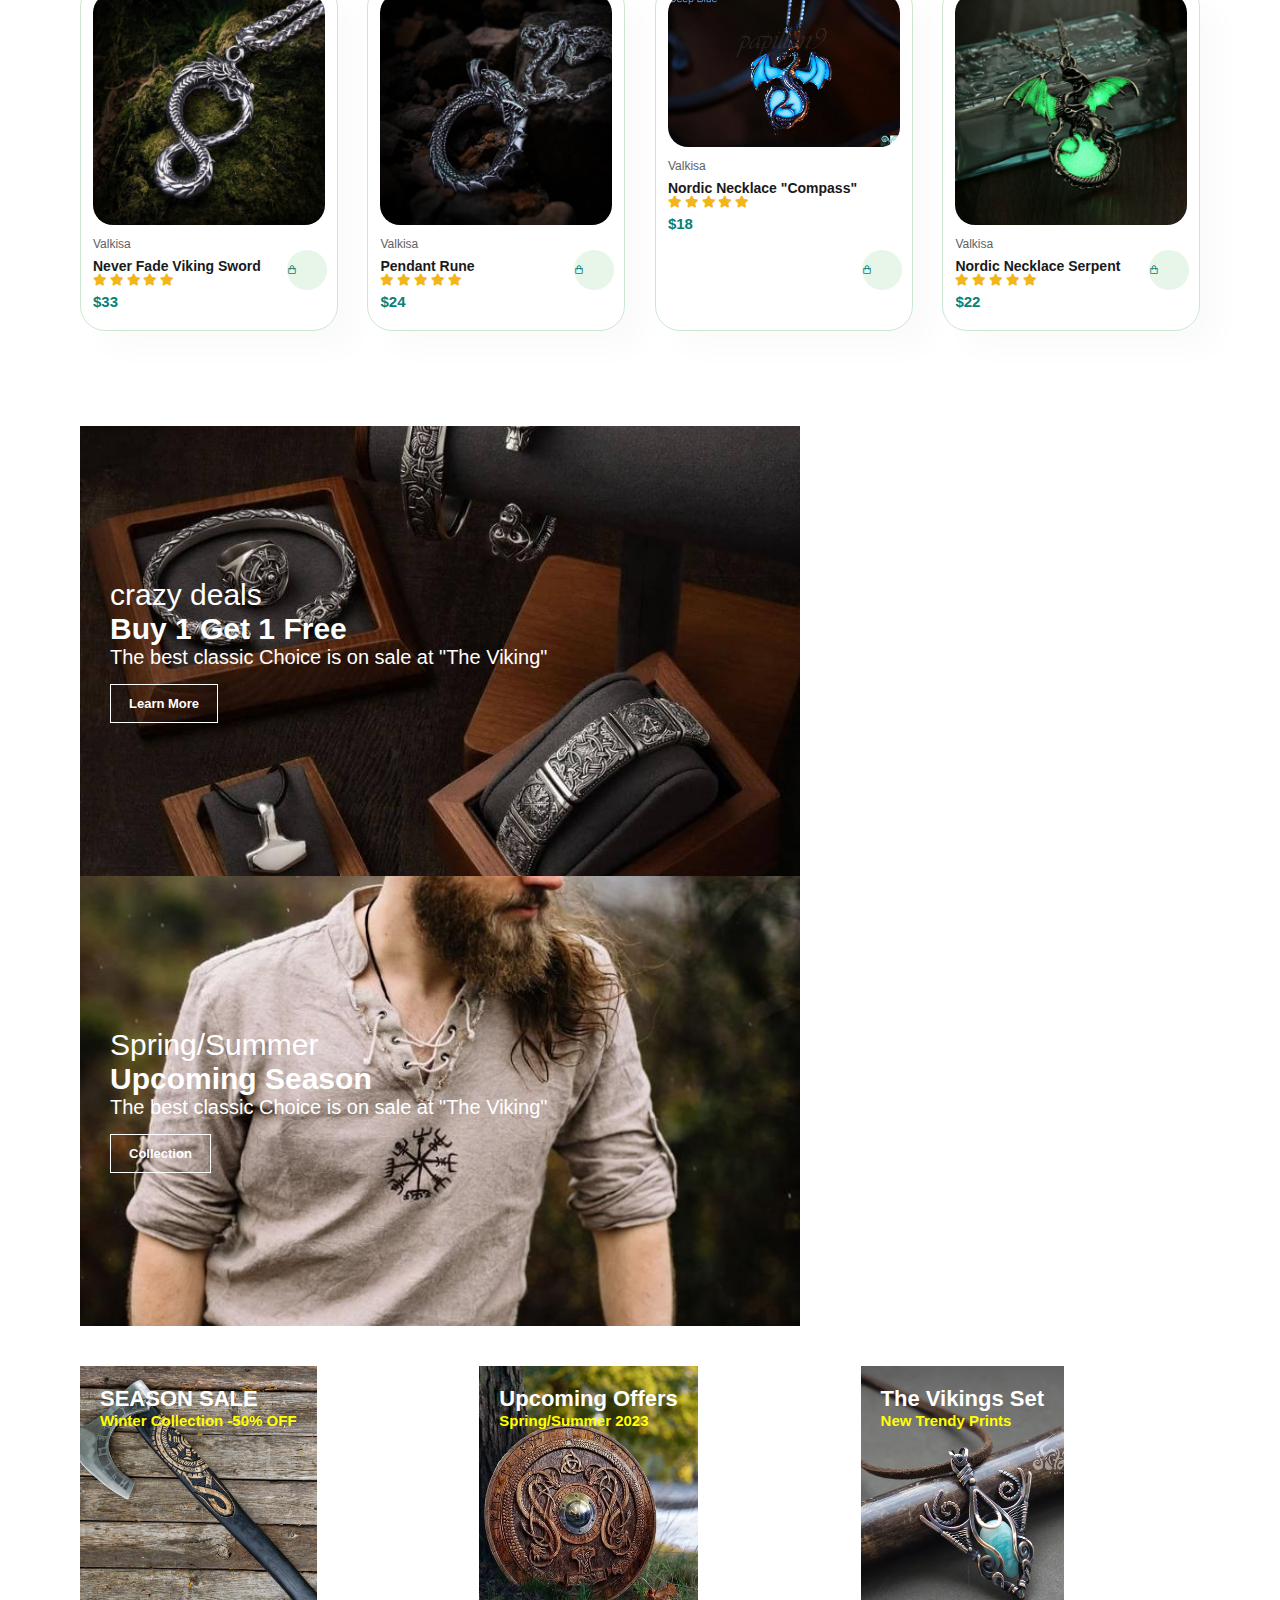
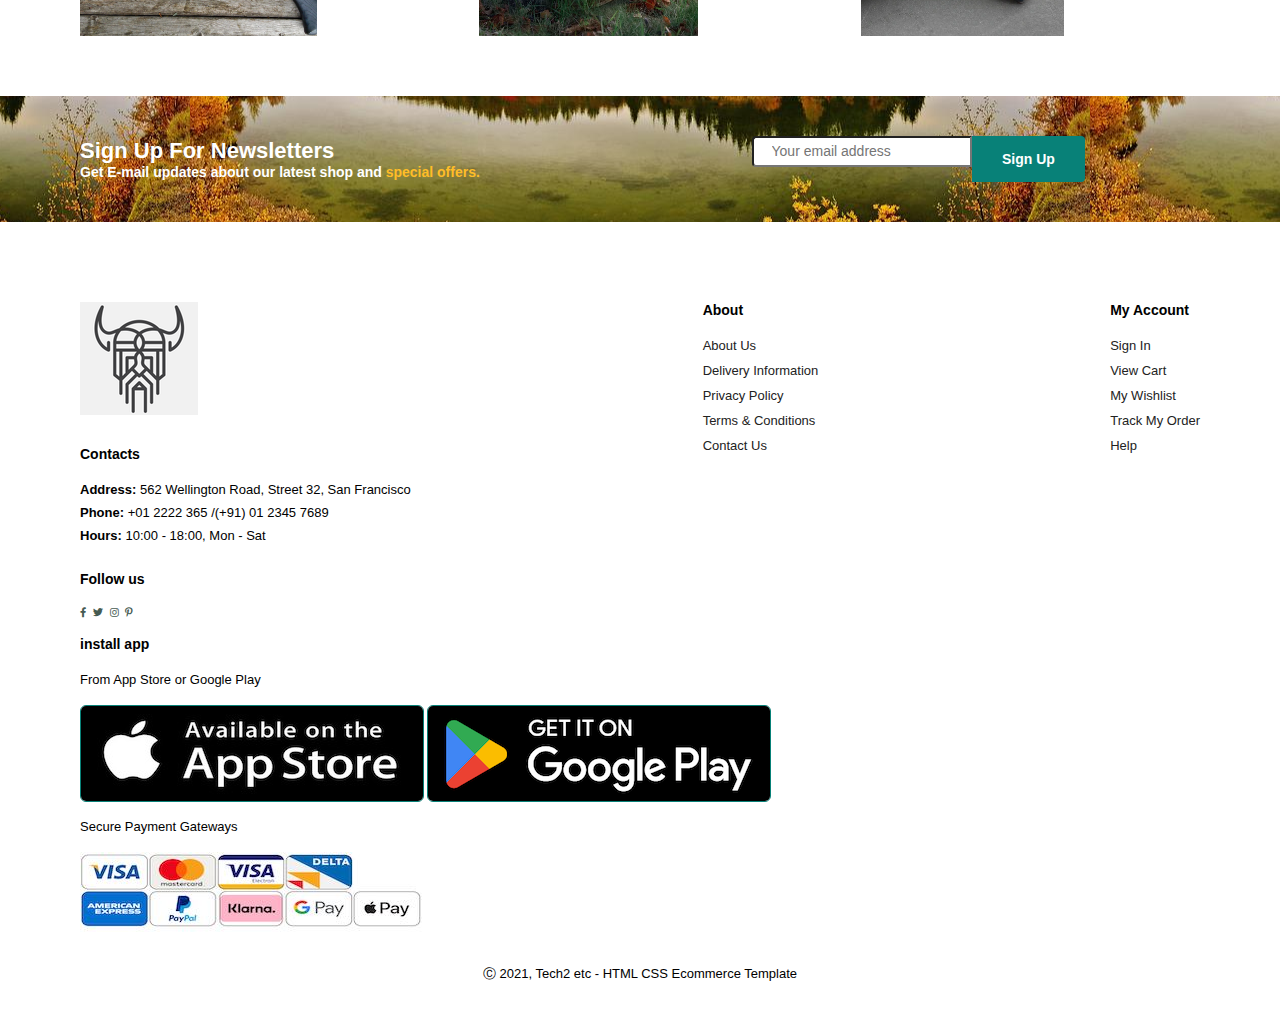
==== commit 67665e09: "Merge 4ab82e8364a5cc965fffacd43bca543bbb4665b7 into 4f4d80cac0909773ccd0df599152d9de2046c41e" ====
--- a/index.html
+++ b/index.html
@@ -9,10 +9,11 @@
     <link href='https://unpkg.com/boxicons@2.1.4/css/boxicons.min.css' rel='stylesheet'>
     <link rel="stylesheet" href="https://use.fontawesome.com/releases/v5.15.4/css/all.css" />
     <link rel="stylesheet" href="style.css">
+    <link rel="icon" href="img/logo.png" type="image/x-icon">
 </head>
 
 <body>
-    <section id="header">
+    <!-- <section id="header">
         <a href="#"><img src="img/logo.png" class="logo" alt=""></a>
         <div>
             <u1 id="navbar">
@@ -24,7 +25,35 @@
                 <li><a href="cart.html">Valhala</a></li>
                 <a href="#" id="close"><i class="far fa-times"></i></a>
             </u1>
-        </div>
+        </div> -->
+
+        <header class="header">
+            <nav class="navbar">
+                <a href="#" class="nav-logo">VIKING</a>
+                <ul class="nav-menu">
+                    <li class="nav-item">
+                        <a href="#" class="nav-link">Shop</a>
+                    </li>
+                    <li class="nav-item">
+                        <a href="#" class="nav-link">Blog</a>
+                    </li>
+                    <li class="nav-item">
+                        <a href="#" class="nav-link">About</a>
+                    </li>
+                    <li class="nav-item">
+                        <a href="#" class="nav-link">Contact</a>
+                    </li>
+                </ul>
+                <div class="hamburger">
+                    <span class="bar"></span>
+                    <span class="bar"></span>
+                    <span class="bar"></span>
+                </div>
+            </nav>
+    </header>
+        
+    <!-- navi bar -->
+    
         <div id="mobile">
             <a href="#"><i class='bx bx-shopping-bag bag'></i></a>
             <i id="bar" class="fas fa-outdent"></i>
@@ -437,7 +466,7 @@
     </div>
 </footer>
 
-    <script scr="script.js"></script>
+<script src="/script.js"></script>
 </body>
 
 </html> --- a/style.css
+++ b/style.css
@@ -504,3 +504,120 @@
         padding-left: 20px;
     }   
 }
+/* navi */
+
+@import url('https://fonts.googleapis.com/css2?family=Roboto:ital,wght@0,500;1,400&display=swap');
+
+* {
+    margin: 0;
+    padding: 0;
+    box-sizing: border-box;
+}
+
+html {
+    font-size: 62.5%;
+    font-family: 'Roboto', sans-serif;
+}
+
+li {
+    list-style: none;
+}
+
+a {
+    text-decoration: none;
+}
+
+.header{
+    border-bottom: 1px solid #E2E8F0;
+}
+
+.navbar {
+    display: flex;
+    justify-content: space-between;
+    align-items: center;
+    padding: 1rem 1.5rem;
+}
+
+.hamburger {
+    display: none;
+}
+
+.bar {
+    display: block;
+    width: 25px;
+    height: 3px;
+    margin: 5px auto;
+    -webkit-transition: all 0.3s ease-in-out;
+    transition: all 0.3s ease-in-out;
+    background-color: #101010;
+}
+
+.nav-menu {
+    display: flex;
+    justify-content: space-between;
+    align-items: center;
+}
+
+.nav-item {
+    margin-left: 5rem;
+}
+
+.nav-link{
+    font-size: 1.6rem;
+    font-weight: 400;
+    color: #475569;
+}
+
+.nav-link:hover{
+    color: #482ff7;
+}
+
+.nav-logo {
+    font-size: 2.1rem;
+    font-weight: 500;
+    color: #482ff7;
+}
+
+@media only screen and (max-width: 768px) {
+    .nav-menu {
+        position: fixed;
+        left: -100%;
+        top: 5rem;
+        flex-direction: column;
+        background-color: #fff;
+        width: 100%;
+        border-radius: 10px;
+        text-align: center;
+        transition: 0.3s;
+        box-shadow:
+            0 10px 27px rgba(0, 0, 0, 0.05);
+    }
+
+    .nav-menu.active {
+        left: 0;
+    }
+
+    .nav-item {
+        margin: 2.5rem 0;
+    }
+
+    .hamburger {
+        display: block;
+        cursor: pointer;
+    }
+
+    .hamburger.active .bar:nth-child(2) {
+        opacity: 0;
+    }
+
+    .hamburger.active .bar:nth-child(1) {
+        -webkit-transform: translateY(8px) rotate(45deg);
+        transform: translateY(8px) rotate(45deg);
+    }
+
+    .hamburger.active .bar:nth-child(3) {
+        -webkit-transform: translateY(-8px) rotate(-45deg);
+        transform: translateY(-8px) rotate(-45deg);
+    }
+}
+/* navi */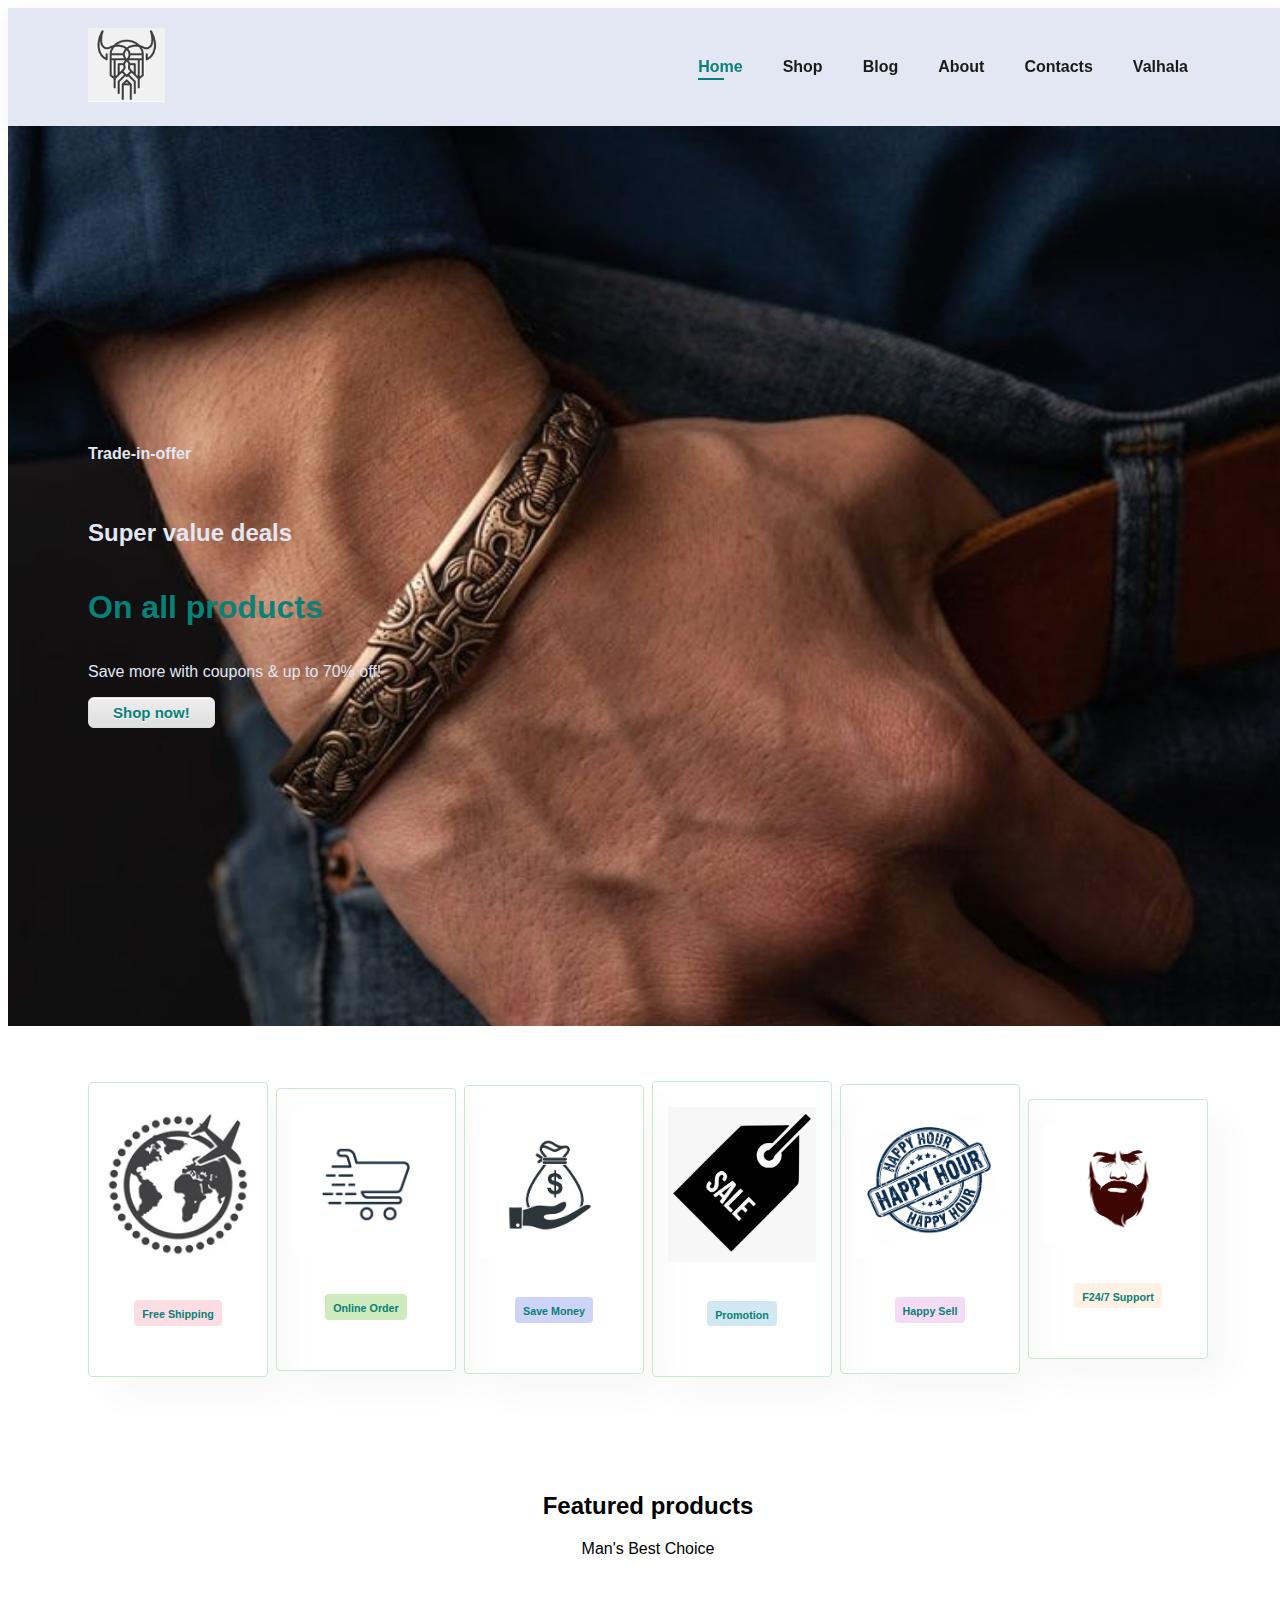
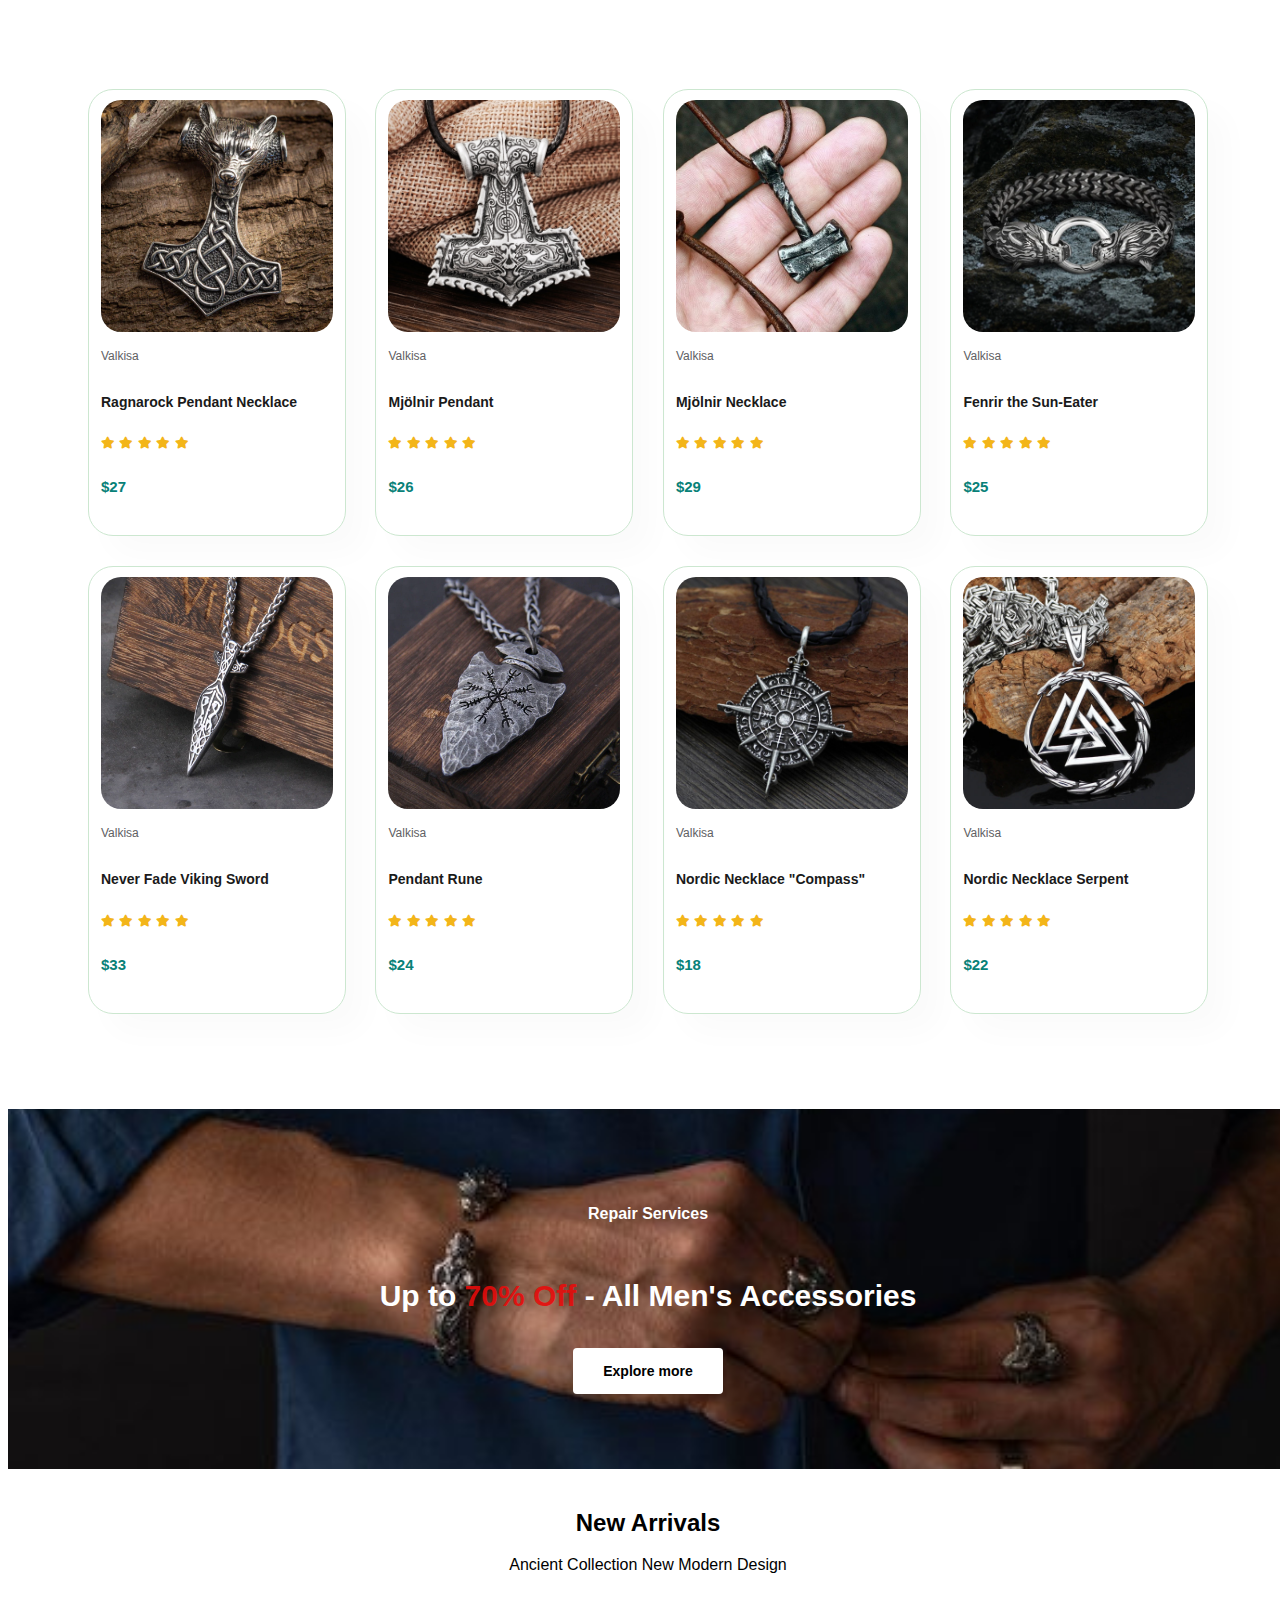
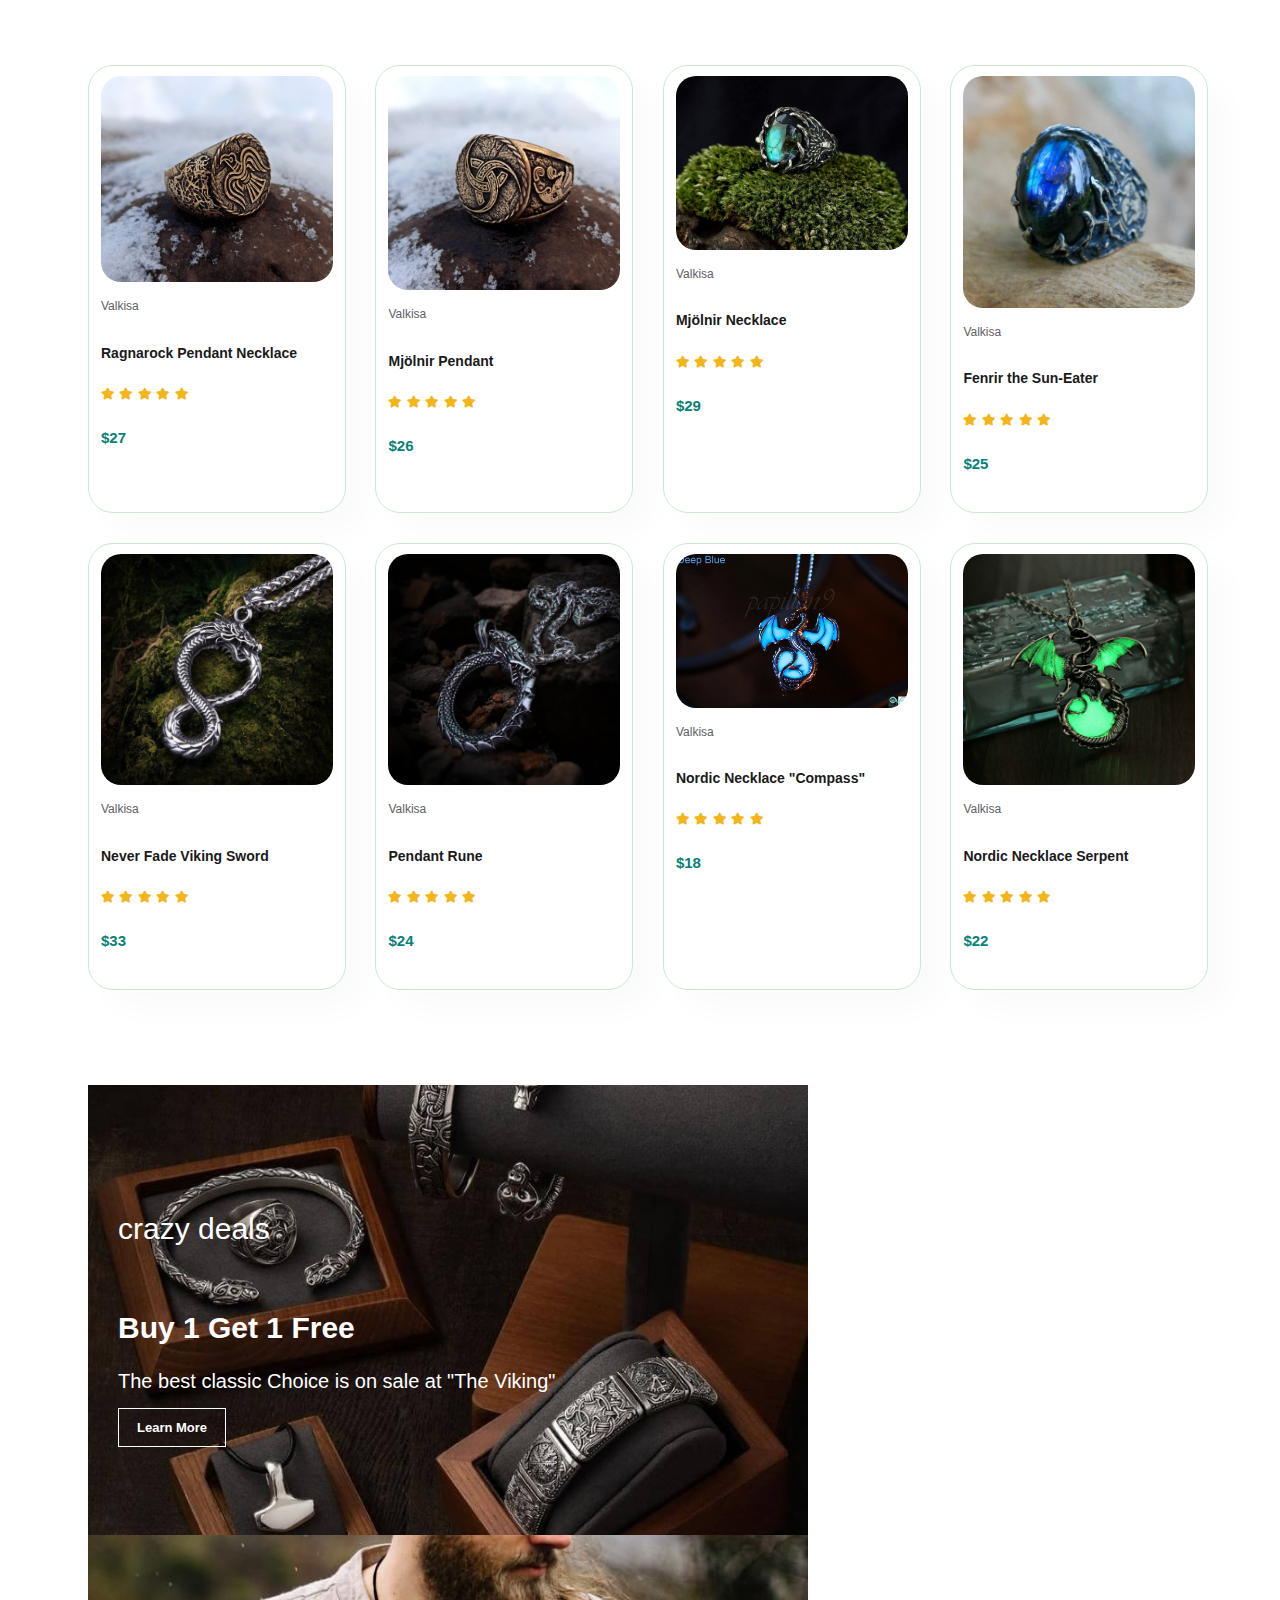
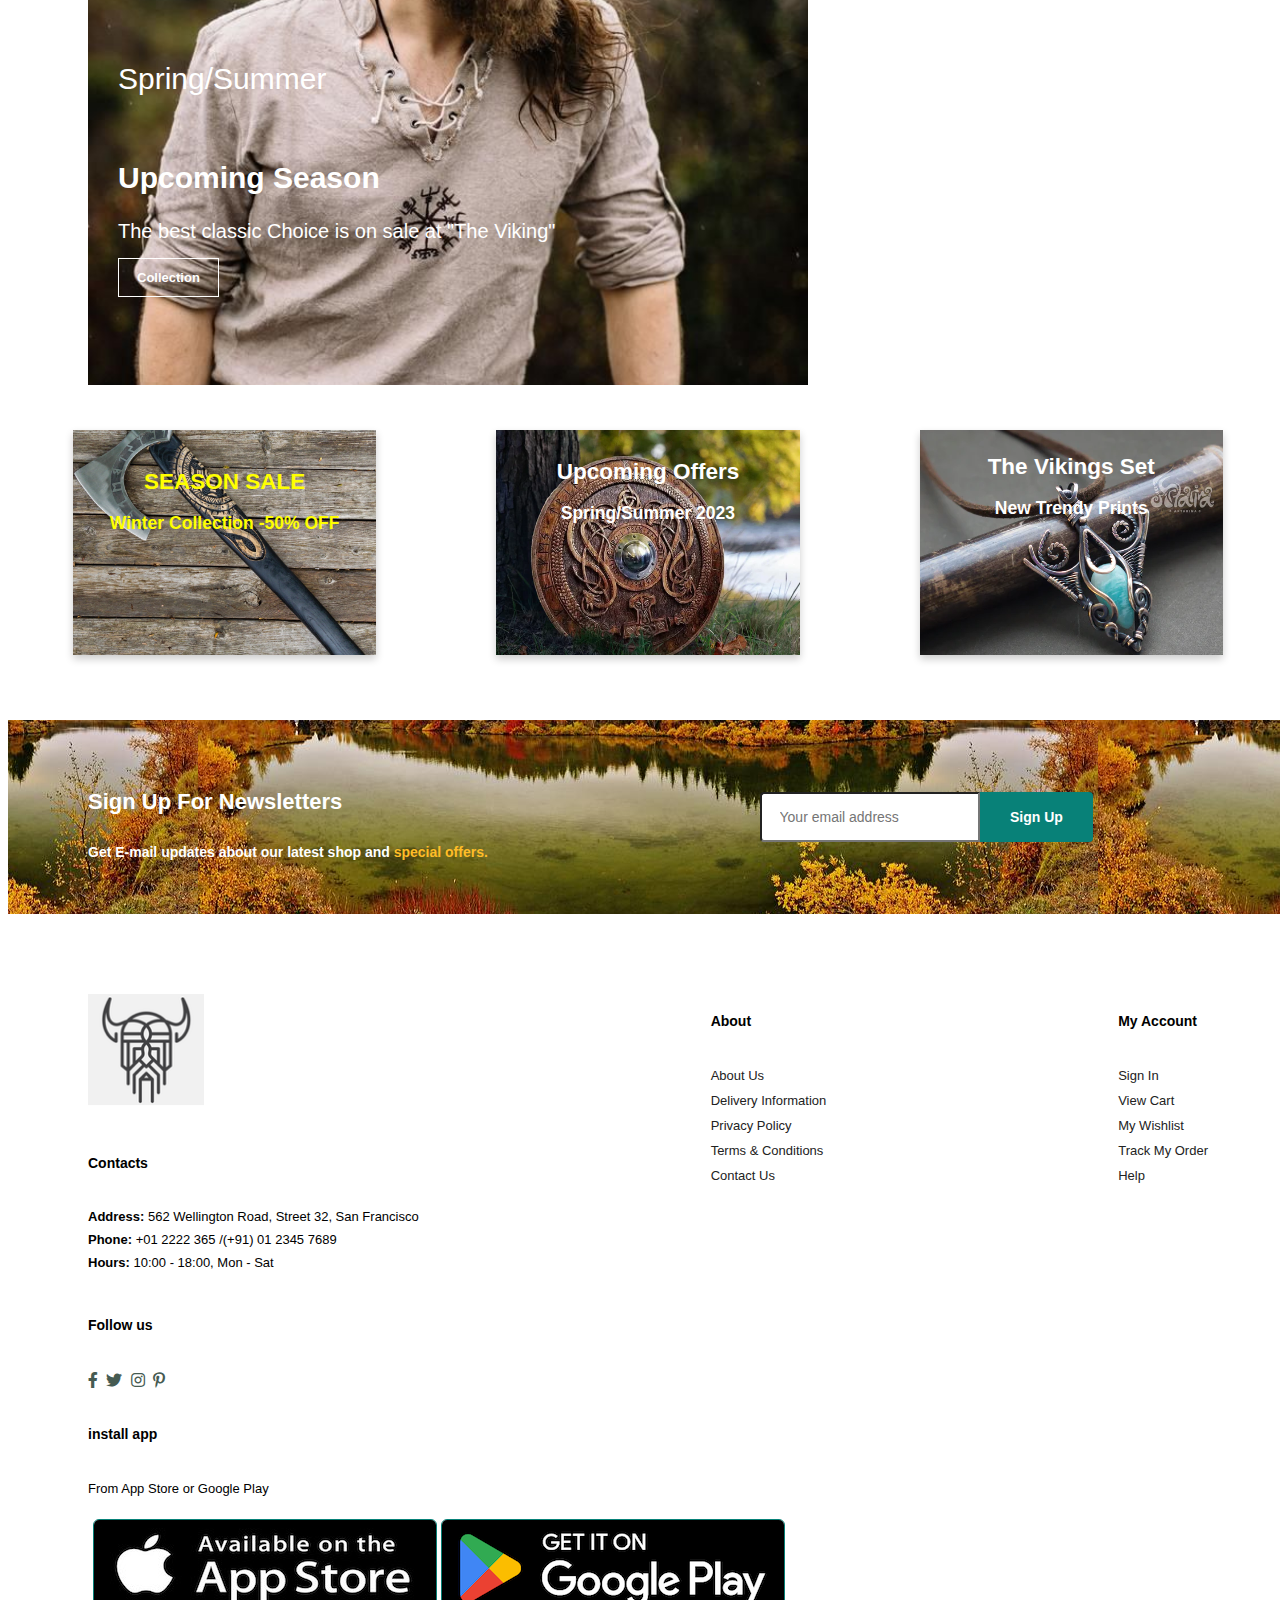
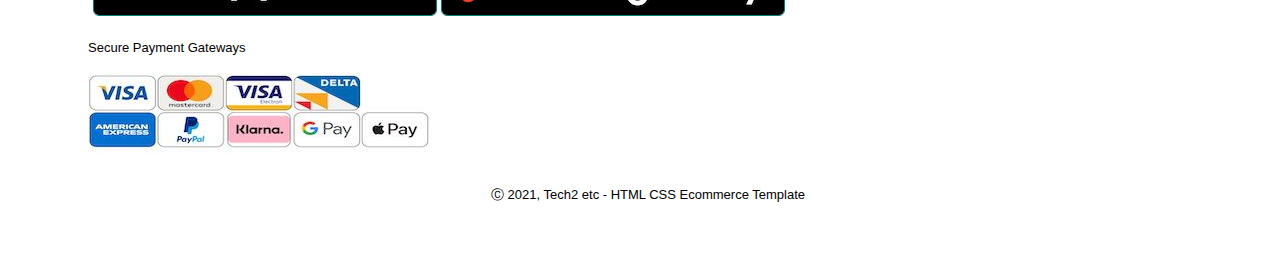
==== commit a97a9c0b: "Add files via upload" ====
--- a/index.html
+++ b/index.html
@@ -7,13 +7,13 @@
     <meta name="viewport" content="width=device-width, initial-scale=1.0">
     <title>@The Viking@</title>
     <link href='https://unpkg.com/boxicons@2.1.4/css/boxicons.min.css' rel='stylesheet'>
-    <link rel="stylesheet" href="https://use.fontawesome.com/releases/v5.15.4/css/all.css" />
+    <link rel="stylesheet" href="https://cdnjs.cloudflare.com/ajax/libs/font-awesome/5.15.3/css/all.min.css">
     <link rel="stylesheet" href="style.css">
-    <link rel="icon" href="img/logo.png" type="image/x-icon">
+
 </head>
 
 <body>
-    <!-- <section id="header">
+    <section id="header">
         <a href="#"><img src="img/logo.png" class="logo" alt=""></a>
         <div>
             <u1 id="navbar">
@@ -23,42 +23,27 @@
                 <li><a href="about.html">About</a></li>
                 <li><a href="contact.html">Contacts</a></li>
                 <li><a href="cart.html">Valhala</a></li>
-                <a href="#" id="close"><i class="far fa-times"></i></a>
+
             </u1>
-        </div> -->
-
-        <header class="header">
-            <nav class="navbar">
-                <a href="#" class="nav-logo">VIKING</a>
-                <ul class="nav-menu">
-                    <li class="nav-item">
-                        <a href="#" class="nav-link">Shop</a>
-                    </li>
-                    <li class="nav-item">
-                        <a href="#" class="nav-link">Blog</a>
-                    </li>
-                    <li class="nav-item">
-                        <a href="#" class="nav-link">About</a>
-                    </li>
-                    <li class="nav-item">
-                        <a href="#" class="nav-link">Contact</a>
-                    </li>
-                </ul>
-                <div class="hamburger">
-                    <span class="bar"></span>
-                    <span class="bar"></span>
-                    <span class="bar"></span>
-                </div>
-            </nav>
-    </header>
-        
-    <!-- navi bar -->
-    
+        </div>
+        <!-- toggle menu button -->
         <div id="mobile">
             <a href="#"><i class='bx bx-shopping-bag bag'></i></a>
-            <i id="bar" class="fas fa-outdent"></i>
-           
-        </div>
+            
+            <span class="menubtn" onclick="openNav()">&#9776;</span>
+        </div>
+        <!--responsive side navbar-->
+        <div class="sideNav" id="sideNav">
+            <a href="#" class="closeButon" onclick="closeNav()">&#10006;</a>
+            <a href="shop.html">Shop</a>
+            <a href="blog.html">Blog</a>
+            <a href="about.html">About</a>
+            <a href="contact.html">Contacts</a>
+            <a href="Valhala">Valhala</a>
+            <!-- <li class="id-bag"><a href="#"><i class='bx bx-shopping-bag bag'></i></a></li> -->
+        </div>
+        <script src="script.js"></script>
+
     </section>
     <section id="hero">
         <h4>Trade-in-offer</h4>
@@ -100,133 +85,133 @@
     <section id="product1" class="section-p1">
         <div class="pro-container">
             <div class="pro">
-               <img src="img/Products/1.png" alt=""> 
-               <div class="des">
-                <span>Valkisa</span>
-                <h5>Ragnarock Pendant Necklace</h5>
-                <div class="star">
-                    <i class="fas fa-star"></i>
-                    <i class="fas fa-star"></i>
-                    <i class="fas fa-star"></i>
-                    <i class="fas fa-star"></i>
-                    <i class="fas fa-star"></i>
-                </div>
-                <h4>$27</h4>
-               </div>
-               <a href="#"><i class='bx bx-shopping-bag bag'></i></a>
-            </div>
-            <div class="pro">
-                <img src="img/Products/2.png" alt=""> 
-                <div class="des">
-                 <span>Valkisa</span>
-                 <h5>Mjölnir Pendant</h5>
-                 <div class="star">
-                     <i class="fas fa-star"></i>
-                     <i class="fas fa-star"></i>
-                     <i class="fas fa-star"></i>
-                     <i class="fas fa-star"></i>
-                     <i class="fas fa-star"></i>
-                 </div>
-                 <h4>$26</h4>
-                </div>
-                <a href="#"><i class='bx bx-shopping-bag bag'></i></a>
-             </div>
-             <div class="pro">
-                <img src="img/Products/3.png" alt=""> 
-                <div class="des">
-                 <span>Valkisa</span>
-                 <h5>Mjölnir Necklace</h5>
-                 <div class="star">
-                     <i class="fas fa-star"></i>
-                     <i class="fas fa-star"></i>
-                     <i class="fas fa-star"></i>
-                     <i class="fas fa-star"></i>
-                     <i class="fas fa-star"></i>
-                 </div>
-                 <h4>$29</h4>
-                </div>
-                <a href="#"><i class='bx bx-shopping-bag bag'></i></a>
-             </div>
-             <div class="pro">
-                <img src="img/Products/4.1.png" alt=""> 
-                <div class="des">
-                 <span>Valkisa</span>
-                 <h5>Fenrir the Sun-Eater </h5>
-                 <div class="star">
-                     <i class="fas fa-star"></i>
-                     <i class="fas fa-star"></i>
-                     <i class="fas fa-star"></i>
-                     <i class="fas fa-star"></i>
-                     <i class="fas fa-star"></i>
-                 </div>
-                 <h4>$25</h4>
-                </div>
-                <a href="#"><i class='bx bx-shopping-bag bag'></i></a>
-             </div>
-             <div class="pro">
-                <img src="img/Products/5.png" alt=""> 
-                <div class="des">
-                 <span>Valkisa</span>
-                 <h5>Never Fade Viking Sword</h5>
-                 <div class="star">
-                     <i class="fas fa-star"></i>
-                     <i class="fas fa-star"></i>
-                     <i class="fas fa-star"></i>
-                     <i class="fas fa-star"></i>
-                     <i class="fas fa-star"></i>
-                 </div>
-                 <h4>$33</h4>
-                </div>
-                <a href="#"><i class='bx bx-shopping-bag bag'></i></a>
-             </div>
-             <div class="pro">
-                <img src="img/Products/6.png" alt=""> 
-                <div class="des">
-                 <span>Valkisa</span>
-                 <h5>Pendant Rune</h5>
-                 <div class="star">
-                     <i class="fas fa-star"></i>
-                     <i class="fas fa-star"></i>
-                     <i class="fas fa-star"></i>
-                     <i class="fas fa-star"></i>
-                     <i class="fas fa-star"></i>
-                 </div>
-                 <h4>$24</h4>
-                </div>
-                <a href="#"><i class='bx bx-shopping-bag bag'></i></a>
-             </div>
-             <div class="pro">
-                <img src="img/Products/7.png" alt=""> 
-                <div class="des">
-                 <span>Valkisa</span>
-                 <h5>Nordic Necklace "Compass"</h5>
-                 <div class="star">
-                     <i class="fas fa-star"></i>
-                     <i class="fas fa-star"></i>
-                     <i class="fas fa-star"></i>
-                     <i class="fas fa-star"></i>
-                     <i class="fas fa-star"></i>
-                 </div>
-                 <h4>$18</h4>
-                </div>
-                <a href="#"><i class='bx bx-shopping-bag bag'></i></a>
-             </div>
-             <div class="pro">
-                <img src="img/Products/8.png" alt=""> 
-                <div class="des">
-                 <span>Valkisa</span>
-                 <h5>Nordic Necklace Serpent</h5>
-                 <div class="star">
-                     <i class="fas fa-star"></i>
-                     <i class="fas fa-star"></i>
-                     <i class="fas fa-star"></i>
-                     <i class="fas fa-star"></i>
-                     <i class="fas fa-star"></i>
-                 </div>
-                 <h4>$22</h4>
-                </div>
-                <a href="#"><i class='bx bx-shopping-bag bag'></i></a>
-             </div>
+                <img src="img/Products/1.png" alt="">
+                <div class="des">
+                    <span>Valkisa</span>
+                    <h5>Ragnarock Pendant Necklace</h5>
+                    <div class="star">
+                        <i class="fas fa-star"></i>
+                        <i class="fas fa-star"></i>
+                        <i class="fas fa-star"></i>
+                        <i class="fas fa-star"></i>
+                        <i class="fas fa-star"></i>
+                    </div>
+                    <h4>$27</h4>
+                </div>
+                <a href="#"><i class='bx bx-shopping-bag bag'></i></a>
+            </div>
+            <div class="pro">
+                <img src="img/Products/2.png" alt="">
+                <div class="des">
+                    <span>Valkisa</span>
+                    <h5>Mjölnir Pendant</h5>
+                    <div class="star">
+                        <i class="fas fa-star"></i>
+                        <i class="fas fa-star"></i>
+                        <i class="fas fa-star"></i>
+                        <i class="fas fa-star"></i>
+                        <i class="fas fa-star"></i>
+                    </div>
+                    <h4>$26</h4>
+                </div>
+                <a href="#"><i class='bx bx-shopping-bag bag'></i></a>
+            </div>
+            <div class="pro">
+                <img src="img/Products/3.png" alt="">
+                <div class="des">
+                    <span>Valkisa</span>
+                    <h5>Mjölnir Necklace</h5>
+                    <div class="star">
+                        <i class="fas fa-star"></i>
+                        <i class="fas fa-star"></i>
+                        <i class="fas fa-star"></i>
+                        <i class="fas fa-star"></i>
+                        <i class="fas fa-star"></i>
+                    </div>
+                    <h4>$29</h4>
+                </div>
+                <a href="#"><i class='bx bx-shopping-bag bag'></i></a>
+            </div>
+            <div class="pro">
+                <img src="img/Products/4.1.png" alt="">
+                <div class="des">
+                    <span>Valkisa</span>
+                    <h5>Fenrir the Sun-Eater </h5>
+                    <div class="star">
+                        <i class="fas fa-star"></i>
+                        <i class="fas fa-star"></i>
+                        <i class="fas fa-star"></i>
+                        <i class="fas fa-star"></i>
+                        <i class="fas fa-star"></i>
+                    </div>
+                    <h4>$25</h4>
+                </div>
+                <a href="#"><i class='bx bx-shopping-bag bag'></i></a>
+            </div>
+            <div class="pro">
+                <img src="img/Products/5.png" alt="">
+                <div class="des">
+                    <span>Valkisa</span>
+                    <h5>Never Fade Viking Sword</h5>
+                    <div class="star">
+                        <i class="fas fa-star"></i>
+                        <i class="fas fa-star"></i>
+                        <i class="fas fa-star"></i>
+                        <i class="fas fa-star"></i>
+                        <i class="fas fa-star"></i>
+                    </div>
+                    <h4>$33</h4>
+                </div>
+                <a href="#"><i class='bx bx-shopping-bag bag'></i></a>
+            </div>
+            <div class="pro">
+                <img src="img/Products/6.png" alt="">
+                <div class="des">
+                    <span>Valkisa</span>
+                    <h5>Pendant Rune</h5>
+                    <div class="star">
+                        <i class="fas fa-star"></i>
+                        <i class="fas fa-star"></i>
+                        <i class="fas fa-star"></i>
+                        <i class="fas fa-star"></i>
+                        <i class="fas fa-star"></i>
+                    </div>
+                    <h4>$24</h4>
+                </div>
+                <a href="#"><i class='bx bx-shopping-bag bag'></i></a>
+            </div>
+            <div class="pro">
+                <img src="img/Products/7.png" alt="">
+                <div class="des">
+                    <span>Valkisa</span>
+                    <h5>Nordic Necklace "Compass"</h5>
+                    <div class="star">
+                        <i class="fas fa-star"></i>
+                        <i class="fas fa-star"></i>
+                        <i class="fas fa-star"></i>
+                        <i class="fas fa-star"></i>
+                        <i class="fas fa-star"></i>
+                    </div>
+                    <h4>$18</h4>
+                </div>
+                <a href="#"><i class='bx bx-shopping-bag bag'></i></a>
+            </div>
+            <div class="pro">
+                <img src="img/Products/8.png" alt="">
+                <div class="des">
+                    <span>Valkisa</span>
+                    <h5>Nordic Necklace Serpent</h5>
+                    <div class="star">
+                        <i class="fas fa-star"></i>
+                        <i class="fas fa-star"></i>
+                        <i class="fas fa-star"></i>
+                        <i class="fas fa-star"></i>
+                        <i class="fas fa-star"></i>
+                    </div>
+                    <h4>$22</h4>
+                </div>
+                <a href="#"><i class='bx bx-shopping-bag bag'></i></a>
+            </div>
         </div>
 
     </section>
@@ -244,133 +229,133 @@
     <section id="product1" class="section-p1">
         <div class="pro-container">
             <div class="pro">
-               <img src="img/New_Arrivals/n1.png" alt=""> 
-               <div class="des">
-                <span>Valkisa</span>
-                <h5>Ragnarock Pendant Necklace</h5>
-                <div class="star">
-                    <i class="fas fa-star"></i>
-                    <i class="fas fa-star"></i>
-                    <i class="fas fa-star"></i>
-                    <i class="fas fa-star"></i>
-                    <i class="fas fa-star"></i>
-                </div>
-                <h4>$27</h4>
-               </div>
-               <a href="#"><i class='bx bx-shopping-bag bag'></i></a>
-            </div>
-            <div class="pro">
-                <img src="img/New_Arrivals/n2.png" alt=""> 
-                <div class="des">
-                 <span>Valkisa</span>
-                 <h5>Mjölnir Pendant</h5>
-                 <div class="star">
-                     <i class="fas fa-star"></i>
-                     <i class="fas fa-star"></i>
-                     <i class="fas fa-star"></i>
-                     <i class="fas fa-star"></i>
-                     <i class="fas fa-star"></i>
-                 </div>
-                 <h4>$26</h4>
-                </div>
-                <a href="#"><i class='bx bx-shopping-bag bag'></i></a>
-             </div>
-             <div class="pro">
-                <img src="img/New_Arrivals/n3.png" alt=""> 
-                <div class="des">
-                 <span>Valkisa</span>
-                 <h5>Mjölnir Necklace</h5>
-                 <div class="star">
-                     <i class="fas fa-star"></i>
-                     <i class="fas fa-star"></i>
-                     <i class="fas fa-star"></i>
-                     <i class="fas fa-star"></i>
-                     <i class="fas fa-star"></i>
-                 </div>
-                 <h4>$29</h4>
-                </div>
-                <a href="#"><i class='bx bx-shopping-bag bag'></i></a>
-             </div>
-             <div class="pro">
-                <img src="img/New_Arrivals/n4.png" alt=""> 
-                <div class="des">
-                 <span>Valkisa</span>
-                 <h5>Fenrir the Sun-Eater </h5>
-                 <div class="star">
-                     <i class="fas fa-star"></i>
-                     <i class="fas fa-star"></i>
-                     <i class="fas fa-star"></i>
-                     <i class="fas fa-star"></i>
-                     <i class="fas fa-star"></i>
-                 </div>
-                 <h4>$25</h4>
-                </div>
-                <a href="#"><i class='bx bx-shopping-bag bag'></i></a>
-             </div>
-             <div class="pro">
-                <img src="img/New_Arrivals/n5.png" alt=""> 
-                <div class="des">
-                 <span>Valkisa</span>
-                 <h5>Never Fade Viking Sword</h5>
-                 <div class="star">
-                     <i class="fas fa-star"></i>
-                     <i class="fas fa-star"></i>
-                     <i class="fas fa-star"></i>
-                     <i class="fas fa-star"></i>
-                     <i class="fas fa-star"></i>
-                 </div>
-                 <h4>$33</h4>
-                </div>
-                <a href="#"><i class='bx bx-shopping-bag bag'></i></a>
-             </div>
-             <div class="pro">
-                <img src="img/New_Arrivals/n6.png" alt=""> 
-                <div class="des">
-                 <span>Valkisa</span>
-                 <h5>Pendant Rune</h5>
-                 <div class="star">
-                     <i class="fas fa-star"></i>
-                     <i class="fas fa-star"></i>
-                     <i class="fas fa-star"></i>
-                     <i class="fas fa-star"></i>
-                     <i class="fas fa-star"></i>
-                 </div>
-                 <h4>$24</h4>
-                </div>
-                <a href="#"><i class='bx bx-shopping-bag bag'></i></a>
-             </div>
-             <div class="pro">
-                <img src="img/New_Arrivals/n7.png" alt=""> 
-                <div class="des">
-                 <span>Valkisa</span>
-                 <h5>Nordic Necklace "Compass"</h5>
-                 <div class="star">
-                     <i class="fas fa-star"></i>
-                     <i class="fas fa-star"></i>
-                     <i class="fas fa-star"></i>
-                     <i class="fas fa-star"></i>
-                     <i class="fas fa-star"></i>
-                 </div>
-                 <h4>$18</h4>
-                </div>
-                <a href="#"><i class='bx bx-shopping-bag bag'></i></a>
-             </div>
-             <div class="pro">
-                <img src="img/New_Arrivals/n8.png" alt=""> 
-                <div class="des">
-                 <span>Valkisa</span>
-                 <h5>Nordic Necklace Serpent</h5>
-                 <div class="star">
-                     <i class="fas fa-star"></i>
-                     <i class="fas fa-star"></i>
-                     <i class="fas fa-star"></i>
-                     <i class="fas fa-star"></i>
-                     <i class="fas fa-star"></i>
-                 </div>
-                 <h4>$22</h4>
-                </div>
-                <a href="#"><i class='bx bx-shopping-bag bag'></i></a>
-             </div>
+                <img src="img/New_Arrivals/n1.png" alt="">
+                <div class="des">
+                    <span>Valkisa</span>
+                    <h5>Ragnarock Pendant Necklace</h5>
+                    <div class="star">
+                        <i class="fas fa-star"></i>
+                        <i class="fas fa-star"></i>
+                        <i class="fas fa-star"></i>
+                        <i class="fas fa-star"></i>
+                        <i class="fas fa-star"></i>
+                    </div>
+                    <h4>$27</h4>
+                </div>
+                <a href="#"><i class='bx bx-shopping-bag bag'></i></a>
+            </div>
+            <div class="pro">
+                <img src="img/New_Arrivals/n2.png" alt="">
+                <div class="des">
+                    <span>Valkisa</span>
+                    <h5>Mjölnir Pendant</h5>
+                    <div class="star">
+                        <i class="fas fa-star"></i>
+                        <i class="fas fa-star"></i>
+                        <i class="fas fa-star"></i>
+                        <i class="fas fa-star"></i>
+                        <i class="fas fa-star"></i>
+                    </div>
+                    <h4>$26</h4>
+                </div>
+                <a href="#"><i class='bx bx-shopping-bag bag'></i></a>
+            </div>
+            <div class="pro">
+                <img src="img/New_Arrivals/n3.png" alt="">
+                <div class="des">
+                    <span>Valkisa</span>
+                    <h5>Mjölnir Necklace</h5>
+                    <div class="star">
+                        <i class="fas fa-star"></i>
+                        <i class="fas fa-star"></i>
+                        <i class="fas fa-star"></i>
+                        <i class="fas fa-star"></i>
+                        <i class="fas fa-star"></i>
+                    </div>
+                    <h4>$29</h4>
+                </div>
+                <a href="#"><i class='bx bx-shopping-bag bag'></i></a>
+            </div>
+            <div class="pro">
+                <img src="img/New_Arrivals/n4.png" alt="">
+                <div class="des">
+                    <span>Valkisa</span>
+                    <h5>Fenrir the Sun-Eater </h5>
+                    <div class="star">
+                        <i class="fas fa-star"></i>
+                        <i class="fas fa-star"></i>
+                        <i class="fas fa-star"></i>
+                        <i class="fas fa-star"></i>
+                        <i class="fas fa-star"></i>
+                    </div>
+                    <h4>$25</h4>
+                </div>
+                <a href="#"><i class='bx bx-shopping-bag bag'></i></a>
+            </div>
+            <div class="pro">
+                <img src="img/New_Arrivals/n5.png" alt="">
+                <div class="des">
+                    <span>Valkisa</span>
+                    <h5>Never Fade Viking Sword</h5>
+                    <div class="star">
+                        <i class="fas fa-star"></i>
+                        <i class="fas fa-star"></i>
+                        <i class="fas fa-star"></i>
+                        <i class="fas fa-star"></i>
+                        <i class="fas fa-star"></i>
+                    </div>
+                    <h4>$33</h4>
+                </div>
+                <a href="#"><i class='bx bx-shopping-bag bag'></i></a>
+            </div>
+            <div class="pro">
+                <img src="img/New_Arrivals/n6.png" alt="">
+                <div class="des">
+                    <span>Valkisa</span>
+                    <h5>Pendant Rune</h5>
+                    <div class="star">
+                        <i class="fas fa-star"></i>
+                        <i class="fas fa-star"></i>
+                        <i class="fas fa-star"></i>
+                        <i class="fas fa-star"></i>
+                        <i class="fas fa-star"></i>
+                    </div>
+                    <h4>$24</h4>
+                </div>
+                <a href="#"><i class='bx bx-shopping-bag bag'></i></a>
+            </div>
+            <div class="pro">
+                <img src="img/New_Arrivals/n7.png" alt="">
+                <div class="des">
+                    <span>Valkisa</span>
+                    <h5>Nordic Necklace "Compass"</h5>
+                    <div class="star">
+                        <i class="fas fa-star"></i>
+                        <i class="fas fa-star"></i>
+                        <i class="fas fa-star"></i>
+                        <i class="fas fa-star"></i>
+                        <i class="fas fa-star"></i>
+                    </div>
+                    <h4>$18</h4>
+                </div>
+                <a href="#"><i class='bx bx-shopping-bag bag'></i></a>
+            </div>
+            <div class="pro">
+                <img src="img/New_Arrivals/n8.png" alt="">
+                <div class="des">
+                    <span>Valkisa</span>
+                    <h5>Nordic Necklace Serpent</h5>
+                    <div class="star">
+                        <i class="fas fa-star"></i>
+                        <i class="fas fa-star"></i>
+                        <i class="fas fa-star"></i>
+                        <i class="fas fa-star"></i>
+                        <i class="fas fa-star"></i>
+                    </div>
+                    <h4>$22</h4>
+                </div>
+                <a href="#"><i class='bx bx-shopping-bag bag'></i></a>
+            </div>
         </div>
 
     </section>
@@ -389,8 +374,8 @@
             <button class="white">Collection</button>
         </div>
     </section>
-    <section id="banner3">
-        <div class="banner-box ">
+    <!-- <section id="banner3">
+        <div class="banner-box">
             <h2>SEASON SALE</h2>
             <h3>Winter Collection -50% OFF</h3>
         </div>
@@ -401,72 +386,102 @@
             <h3>Spring/Summer 2023</h3>
         </div>
     </section>
-    <section id="banner3">
-        <div class="banner-box banner-box3">
+    <section id="banner3"> -->
+    <!-- <div class="banner-box banner-box3">
             <h2>The Vikings Set</h2>
             <h3>New Trendy Prints</h3>
         </div>
-    </section>
-<section id="newsletter" class="section-p1 section-m1">
-    <div class="newstext">
-        <h4> Sign Up For Newsletters</h4>
-        <p>Get E-mail updates about our latest shop and <span> special offers.</span>
-        </p>
-    </div>
-    <div class="form">
-        <input type="text" placeholder="Your email address">
-        <button class="normal">Sign Up</button>
-    </div>
-</section>
-<footer class="section-p1">
-    <div class="col">
-        <img class="logo" src="img/logo.png" alt="">
-        <h4>Contacts</h4>
-        <p><strong> Address: </strong> 562 Wellington Road, Street 32, San Francisco</p>
-        <p><strong>Phone: </strong> +01 2222 365 /(+91) 01 2345 7689 </p>
-        <p><strong>Hours: </strong> 10:00 - 18:00, Mon - Sat </p>
-        <div class="follow">
-            <h4>Follow us</h4>
-            <div class="icon">
-                <i class="fab fa-facebook-f"></i>
-                <i class="fab fa-twitter"></i>
-                <i class="fab fa-instagram"></i>
-                <i class="fab fa-pinterest-p"></i>
-            </div>
-        </div>
-    </div>
-    <div class="col">
-        <h4>About</h4>
-        <a href="#">About Us</a>
-        <a href="#">Delivery Information</a>
-        <a href="#">Privacy Policy</a>
-        <a href="#">Terms & Conditions</a>
-        <a href="#">Contact Us</a>
-    </div>
-    <div class="col">
-        <h4>My Account</h4>
-        <a href="#">Sign In</a>
-        <a href="#"> View Cart</a>
-        <a href="#">My Wishlist</a>
-        <a href="#">Track My Order</a>
-        <a href="#">Help</a>
-    </div>
-    <div class="col install">
-        <h4>install app</h4>
-        <p>From App Store or Google Play</p>
+    </section> -->
+
+    <!-- .........https://www.w3schools.com/howto/howto_css_column_cards.asp.............. -->
         <div class="row">
-            <img src="img/app_store.png" alt="">
-            <img src="img/google_play.png" alt="">
-        </div>
-        <p>Secure Payment Gateways</p>
-        <img src="img/pay2.jpeg" alt="">
-    </div>
-    <div class="copyright">
-        <p>Ⓒ 2021, Tech2 etc - HTML CSS Ecommerce Template</p>
-    </div>
-</footer>
-
-<script src="/script.js"></script>
-</body>
-
-</html> +            <div class="column">
+                <div class="column1">
+                <div class="card.1">
+                    <h2>SEASON SALE</h2>
+                    <h3>Winter Collection -50% OFF</h3>
+                </div>
+                </div>
+            </div>
+
+            <div class="column">
+                <div class="column2">
+                <div class="card.2">
+                    <h2>Upcoming Offers</h2>
+                    <h3>Spring/Summer 2023</h3>
+                </div>
+                </div>
+            </div>
+
+            <div class="column">
+                <div class="column3">
+                <div class="card.3">
+                    <h2>The Vikings Set</h2>
+                    <h3>New Trendy Prints</h3>
+                </div>
+                </div>
+            </div>
+        </div>
+
+        <section id="newsletter" class="section-p1 section-m1">
+            <div class="newstext">
+                <h4> Sign Up For Newsletters</h4>
+                <p>Get E-mail updates about our latest shop and <span> special offers.</span>
+                </p>
+            </div>
+            <div class="form">
+                <input type="text" placeholder="Your email address">
+                <button class="normal">Sign Up</button>
+            </div>
+        </section>
+        <footer class="section-p1">
+            <div class="col">
+                <img class="logo" src="img/logo.png" alt="">
+                <h4>Contacts</h4>
+                <p><strong> Address: </strong> 562 Wellington Road, Street 32, San Francisco</p>
+                <p><strong>Phone: </strong> +01 2222 365 /(+91) 01 2345 7689 </p>
+                <p><strong>Hours: </strong> 10:00 - 18:00, Mon - Sat </p>
+                <div class="follow">
+                    <h4>Follow us</h4>
+                    <div class="icon">
+                        <i class="fab fa-facebook-f"></i>
+                        <i class="fab fa-twitter"></i>
+                        <i class="fab fa-instagram"></i>
+                        <i class="fab fa-pinterest-p"></i>
+                    </div>
+                </div>
+            </div>
+            <div class="col">
+                <h4>About</h4>
+                <a href="#">About Us</a>
+                <a href="#">Delivery Information</a>
+                <a href="#">Privacy Policy</a>
+                <a href="#">Terms & Conditions</a>
+                <a href="#">Contact Us</a>
+            </div>
+            <div class="col">
+                <h4>My Account</h4>
+                <a href="#">Sign In</a>
+                <a href="#"> View Cart</a>
+                <a href="#">My Wishlist</a>
+                <a href="#">Track My Order</a>
+                <a href="#">Help</a>
+            </div>
+            <div class="col install">
+                <h4>install app</h4>
+                <p>From App Store or Google Play</p>
+                <div class="row">
+                    <img src="img/app_store.png" alt="">
+                    <img src="img/google_play.png" alt="">
+                </div>
+                <p>Secure Payment Gateways</p>
+                <img src="img/pay2.jpeg" alt="">
+            </div>
+            <div class="copyright">
+                <p>Ⓒ 2021, Tech2 etc - HTML CSS Ecommerce Template</p>
+            </div>
+        </footer>
+        <script scr="script.js"></script>
+    </body>
+
+</html>--- a/style.css
+++ b/style.css
@@ -1,10 +1,16 @@
-.section-p1{
+#header .logo{
+    width: 65%;
+    height: auto;
+}
+.section-p1 {
     padding: 40px 80px;
 }
-.section-m1{
+
+.section-m1 {
     margin: 40px 0;
 }
-button.normal{
+
+button.normal {
     font-size: 14px;
     font-weight: 600;
     padding: 15px 30px;
@@ -17,7 +23,8 @@
     transition: 0.2s;
 
 }
-button.white{
+
+button.white {
     font-size: 13px;
     font-weight: 600;
     padding: 11px 18px;
@@ -29,15 +36,17 @@
     transition: 0.2s;
 
 }
-body{
+
+body {
     width: 100%;
 }
-#header{
+
+#header {
     display: flex;
     align-items: center;
     justify-content: space-between;
     padding: 20px 80px;
-    background:#e3e6f3;
+    background: #e3e6f3;
     box-shadow: 0 5px 15px rgba(0, 0, 0, 0.06);
     z-index: 999;
     position: sticky;
@@ -46,29 +55,33 @@
 
 }
 
-#navbar{
+#navbar {
     display: flex;
     align-items: center;
     justify-content: center;
 }
-#navbar li{
+
+#navbar li {
     list-style: none;
-    padding:0 20px;
+    padding: 0 20px;
     position: relative;
 }
-#navbar li a{
+
+#navbar li a {
     text-decoration: none;
     font-size: 16px;
     font-weight: 600;
     color: #1a1a1a;
     transition: 0.3s ease;
 }
+
 #navbar li a:hover,
-#navbar li a.active{
+#navbar li a.active {
     color: #088178;
 }
+
 #navbar li a.active::after,
-#navbar li a:hover::after{
+#navbar li a:hover::after {
     content: "";
     width: 30%;
     height: 2px;
@@ -78,16 +91,17 @@
     left: 20px;
 
 }
-#mobile{
-display: none;
-align-items: center;
-}
-
-
-/* Home Page */ 
-
-
-#hero{
+
+#mobile {
+    display: none;
+    align-items: center;
+}
+
+
+/* Home Page */
+
+
+#hero {
     background-image: url("img/whynot.png");
     height: 100vh;
     width: 100%;
@@ -99,40 +113,46 @@
     flex-direction: column;
     align-items: flex-start;
     justify-content: center;
-     
-}
-#hero h4{
-   padding-bottom: 15px; 
-}
-#hero h1{
+
+}
+
+#hero h4 {
+    padding-bottom: 15px;
+}
+
+#hero h1 {
     color: #088178;
 
 }
-#hero button{
-	box-shadow:inset 0px 1px 0px 0px #ffffff;
-	background:linear-gradient(to bottom, #ededed 5%, #dfdfdf 100%);
-	background-color:#ededed;
-	border-radius:6px;
-	border:1px solid #dcdcdc;
-	display:inline-block;
-	cursor:pointer;
-	color:#088178;
-	font-family:Arial;
-	font-size:15px;
-	font-weight:bold;
-	padding:6px 24px;
-	text-decoration:none;
-	text-shadow:0px 1px 0px #ffffff;
-}
+
+#hero button {
+    box-shadow: inset 0px 1px 0px 0px #ffffff;
+    background: linear-gradient(to bottom, #ededed 5%, #dfdfdf 100%);
+    background-color: #ededed;
+    border-radius: 6px;
+    border: 1px solid #dcdcdc;
+    display: inline-block;
+    cursor: pointer;
+    color: #088178;
+    font-family: Arial;
+    font-size: 15px;
+    font-weight: bold;
+    padding: 6px 24px;
+    text-decoration: none;
+    text-shadow: 0px 1px 0px #ffffff;
+}
+
 #hero button:hover {
-	background:linear-gradient(to bottom, #dfdfdf 5%, #ededed 100%);
-	background-color:#dfdfdf;
-}
+    background: linear-gradient(to bottom, #dfdfdf 5%, #ededed 100%);
+    background-color: #dfdfdf;
+}
+
 #hero button:active {
-	position:relative;
-	top:1px;
-}
-#feature{
+    position: relative;
+    top: 1px;
+}
+
+#feature {
     display: flex;
     align-items: center;
     justify-content: space-between;
@@ -141,24 +161,27 @@
 
 
 
-#feature .fe-box{
+#feature .fe-box {
     width: 180px;
     text-align: center;
-    padding: 25px 15px; 
+    padding: 25px 15px;
     box-shadow: 20px 20px 34px rgba(0, 0, 0, 0.03);
     border: 1px solid #cce7d0;
     border-radius: 4px;
     margin: 15px 0;
 }
-#feature .fe-box:hover{
+
+#feature .fe-box:hover {
     box-shadow: 20px 10px 54px rgba(70, 62, 221, 0.01);
 
 }
-#feature .fe-box img{
+
+#feature .fe-box img {
     width: 100%;
     margin-bottom: 10px;
 }
-#feature .fe-box h6{
+
+#feature .fe-box h6 {
     display: inline-block;
     padding: 9px 8px 6px 8px;
     line-height: 1;
@@ -167,33 +190,43 @@
     background-color: #fddde4;
 
 }
-#feature .fe-box:nth-child(2) h6{
+
+#feature .fe-box:nth-child(2) h6 {
     background-color: #cdebbc;
 }
-#feature .fe-box:nth-child(3) h6{
+
+#feature .fe-box:nth-child(3) h6 {
     background-color: #cdd4f8;
 }
-#feature .fe-box:nth-child(4) h6{
+
+#feature .fe-box:nth-child(4) h6 {
     background-color: #d1e8f2;
 }
-#feature .fe-box:nth-child(5) h6{
+
+#feature .fe-box:nth-child(5) h6 {
     background-color: #f6dbf6;
 }
-#feature .fe-box:nth-child(6) h6{
+
+#feature .fe-box:nth-child(6) h6 {
     background-color: #fff2e5;
 }
-#productHeader{
+
+#productHeader {
     text-align: center;
 }
-#productHeader2{
+
+#productHeader2 {
     text-align: center;
 }
-#product1 .pro-container{
+
+#product1 .pro-container {
     display: flex;
     justify-content: space-between;
     padding-top: 20px;
     flex-wrap: wrap;
 }
+
+/********* MADE BY AI************/
 #product1 .pro {
     width: 23%;
     min-width: 250px;
@@ -203,43 +236,78 @@
     cursor: pointer;
     box-shadow: 20px 20px 30px rgba(0, 0, 0, 0.02);
     margin: 15px 0;
-    transition: 0.2s ease;
     position: relative;
-}
-#product1 .pro :hover{
+    transition: all 0.2s ease;
+}
+#product1 .pro .bag {
+    width: 40px;
+    height: 40px;
+    line-height: 40px;
+    border-radius: 50px;
+    background-color: #e8f6ea;
+    font-weight: 500;
+    color: #088178;
+    border-color: 3px solid #cce7d0;
+    position: absolute;
+    bottom: 40px;
+    right: 33px; /*increase the value here to move the bag to the right*/
+    }
+#product1 .pro:hover {
     box-shadow: 20px 20px 30px rgba(0, 0, 0, 0.06);
-}
-
-#product1 .pro img{
+    animation: bg-change 0.3s ease-in-out;
+}
+@keyframes bg-change {
+    from {background-color: transparent;}
+    to {background-color: #e3e6f3;}
+}
+/********* MADE BY AI************/
+
+
+#product1 .pro img {
     width: 100%;
     border-radius: 20px;
 }
-#product1 .pro .des{
+
+#product1 .pro .des {
     text-align: start;
     padding: 10px 0;
 
 }
-#product1 .pro .des span{
+
+#product1 .pro .des span {
     color: #606063;
     font-size: 12px;
 }
-#product1 .pro .des h5{
+
+#product1 .pro .des h5 {
     padding-top: 7px;
     color: #1a1a1a;
     font-size: 14px;
 
 }
-#product1 .pro .des i{
+
+#product1 .pro .des i {
     font-size: 12px;
     color: rgb(243, 181, 25);
 }
-#product1 .pro .des h4{
+
+#product1 .pro .des h4 {
     padding-top: 7px;
     font-size: 15px;
     font-weight: 700;
     color: #088178;
 }
-#product1 .pro .bag{
+#product1 .pro .bag:hover {
+    transform: scale(1.5);
+    transition: transform 0.2s ease;
+}
+#product1 .pro:hover .bag {
+    visibility: visible;
+}
+#product1 .pro .bag {
+    visibility: hidden;
+}
+/* #product1 .pro .bag {
     width: 40px;
     height: 40px;
     line-height: 40px;
@@ -251,8 +319,9 @@
     position: absolute;
     bottom: 40px;
     right: 10px;
-}
-#banner{
+} */
+
+#banner {
     display: flex;
     flex-direction: column;
     justify-content: center;
@@ -265,32 +334,37 @@
     background-position: center;
 
 }
-#banner h4{
+
+#banner h4 {
     color: #fff;
     font-size: 16px;
 }
-#banner h2{
+
+#banner h2 {
     color: #fff;
     font-size: 30px;
     padding: 10px 0;
 }
-#banner h2 span{
+
+#banner h2 span {
     color: hsla(0, 91%, 48%, 0.891);
-    font-size: 30px; 
+    font-size: 30px;
     padding: 10px 0;
 }
-#banner button:hover{
+
+#banner button:hover {
     background: #088178;
     color: #fff;
 }
-#sm-banner{
+
+#sm-banner {
     display: flex;
     justify-content: space-between;
     flex-wrap: wrap;
 
 }
 
-#sm-banner .banner-box{
+#sm-banner .banner-box {
     display: flex;
     flex-direction: column;
     justify-content: center;
@@ -303,29 +377,32 @@
     padding: 30px;
 }
 
-#sm-banner h4{
+#sm-banner h4 {
     color: #fff;
     font-size: 30px;
     font-weight: 300;
 }
 
-#sm-banner h2{
+#sm-banner h2 {
     color: #fff;
     font-size: 30px;
     font-weight: 800;
 }
-#sm-banner span{
+
+#sm-banner span {
     color: #fff;
     font-size: 20px;
     font-weight: 500;
     padding-bottom: 15px;
 }
-#sm-banner .banner-box:hover button{
+
+#sm-banner .banner-box:hover button {
     background-color: #088178;
     border-radius: 1px solid #088178;
-    
-}
-#sm-banner .banner-box2{
+
+}
+
+#sm-banner .banner-box2 {
     display: flex;
     flex-direction: column;
     justify-content: center;
@@ -339,65 +416,165 @@
 
 }
 
-#banner3{
+/* 
+#banner3 {
+    display: flex;
+    width: 33.33%;
+    justify-content: space-between;
+    flex-wrap: nowrap;
+    padding: 0 80px;
+
+}
+
+#banner3 .banner-box {
     display: inline-block;
-    justify-content: space-between;
-    flex-wrap: wrap;
-    padding: 0 80px;
-}
-#banner3 .banner-box{
-display: inline-block;
-flex-direction: column;
-justify-content: center;
-align-items: flex-start;
-background-image: url("img/banner/b4.png");
-min-width: 30%;
-height: 30vh;
-background-size: cover;
-background-position: center;
-padding: 20px;
-margin-bottom: 20px;
-}
-#banner3 .banner-box2{
-background-image: url("img/banner/b5-2.png");
-}
-#banner3 .banner-box3{
+    flex-direction: column;
+    justify-content: center;
+    align-items: flex-start;
+    background-image: url("img/banner/b4.png");
+    min-width: 30%;
+    height: 30vh;
+    background-size: cover;
+    background-position: left;
+    padding: 20px;
+    margin-bottom: 20px;
+}
+
+#banner3 .banner-box2 {
+    background-image: url("img/banner/b5-2.png");
+}
+
+#banner3 .banner-box3 {
     background-image: url("img/banner/b113.png");
 }
 
-#banner3 h2{
+#banner3 h2 {
     color: #fff;
     font-weight: 900;
     font-size: 22px;
 }
-#banner3 h3{
+
+#banner3 h3 {
     color: yellow;
     font-weight: 800;
     font-size: 15px;
-}
+} */
+
+* {
+    box-sizing: border-box;
+}
+
+body {
+    font-family: Arial, Helvetica, sans-serif;
+}
+
+/* Float four columns side by side */
+.column {
+    float: left;
+    width: 33.33%;
+    height: 250px;
+    width: 33.33%;
+    padding: 0 60px;
+    
+}
+
+/* Remove extra left and right margins, due to padding */
+.row {
+    margin: 5px;
+}
+
+/* Clear floats after the columns */
+.row:after {
+    content: "";
+    display: table;
+    clear: both;
+}
+
+/* Responsive columns */
+@media screen and (max-width: 799px) {
+    .column {
+        width: 33.33%;
+        height: 250px;
+        display: block;
+        margin-bottom: 20px;
+    }
+}
+
+/* Style the counter cards */
+.column1 {
+    box-shadow: 0 4px 8px 0 rgba(0, 0, 0, 0.2);
+    padding: 10px;
+    text-align: center;
+    background-image: url("img/banner/b4.png");
+    background-size: cover;
+    background-position: center;
+    padding: 20px;
+    margin-bottom: 20px;
+    min-width: 30%;
+    height: 25vh;
+    color: yellow;
+    font-weight: 800;
+    font-size: 15px;
+   
+}
+
+.column2 {
+    box-shadow: 0 4px 8px 0 rgba(0, 0, 0, 0.2);
+    padding: 10px;
+    text-align: center;
+    background-image: url("img/banner/b5-2.png");
+    background-size: cover;
+    background-position: center;
+    min-width: 30%;
+    height: 25vh;
+    color: #fff;
+    font-weight:800;
+    font-size: 15px;
+}
+
+.column3 {
+    box-shadow: 0 4px 8px 0 rgba(0, 0, 0, 0.2);
+    padding: 5px;
+    text-align: center;
+    background-image: url("img/banner/b113.png");
+    background-size: cover;
+    background-position: center;
+    min-width: 30%;
+    height: 25vh;
+    color: #fff;
+    font-weight: 800;
+    font-size: 15px;
+}
+
+
+
 /*трябва да си оправиш последния banner да е на 1 ред*/
-#newsletter{
-    display:flex;
+#newsletter {
+    display: flex;
     justify-content: space-between;
     flex-wrap: wrap;
     align-items: center;
     background-image: url(img/banner/b114.png);
     background-position: center;
 }
-#newsletter h4{
+
+#newsletter h4 {
     font-size: 22px;
     font-weight: 700;
     color: #fff;
 }
-#newsletter p{
+
+#newsletter p {
     font-size: 14px;
     font-weight: 600;
     color: #fff;
 }
-#newsletter p span{
+
+#newsletter p span {
     color: #ffbd27;
 }
-#newsletter input{
+
+#newsletter input {
     height: 3.125rem;
     padding: 0 1.25em;
     font-size: 14px;
@@ -408,71 +585,85 @@
     border-bottom-right-radius: 0;
 }
 
-#newsletter  button{
+#newsletter button {
     background-color: #088178;
     color: #fff;
     white-space: nowrap;
     border-top-left-radius: 0;
     border-bottom-left-radius: 0;
 }
-#newsletter .form{
+
+#newsletter .form {
     display: flex;
     width: 40%;
 }
-footer{
+
+footer {
     display: flex;
     flex-wrap: wrap;
     justify-content: space-between;
 }
-footer .col{
+
+footer .col {
     display: flex;
     flex-direction: column;
     align-items: flex-start;
     margin-bottom: 18px;
 }
-footer .logo{
+
+footer .logo {
     margin-bottom: 30px;
 }
-footer h4{
+
+footer h4 {
     font-size: 14px;
     padding-bottom: 20px;
 }
-footer p{
+
+footer p {
     font-size: 13px;
     margin: 0 0 8px 0;
 }
-footer a{
+
+footer a {
     font-size: 13px;
     text-decoration: none;
     color: #222;
     margin-bottom: 10px;
 }
-footer .follow{
+
+footer .follow {
     margin-top: 20px;
 }
-footer .follow i{
+
+footer .follow i {
     color: #465b52;
     padding-right: 4px;
     cursor: pointer;
 }
-footer .install .row img{
+
+footer .install .row img {
     border: 1px solid #088178;
     border-radius: 6px;
 
 }
-footer .install img{
+
+footer .install img {
     margin: 10px 0 15px 0;
 }
+
 footer .follow i:hover,
 footer a:hover {
     color: #088178;
 }
-footer .copyright{
+
+footer .copyright {
     width: 100%;
     text-align: center;
 }
+
 /* Start Media Query */
-@media (max-width:799px){
+/* @media (max-width:799px){
     #navbar {
         display: flex;
         flex-direction: column;
@@ -502,122 +693,209 @@
         color: #1a1a1a;
         font-size: 24px;
         padding-left: 20px;
-    }   
-}
-/* navi */
-
-@import url('https://fonts.googleapis.com/css2?family=Roboto:ital,wght@0,500;1,400&display=swap');
-
-* {
-    margin: 0;
-    padding: 0;
-    box-sizing: border-box;
-}
-
-html {
-    font-size: 62.5%;
-    font-family: 'Roboto', sans-serif;
-}
-
-li {
-    list-style: none;
-}
-
-a {
+    }
+   
+} */
+.menubtn {
+    font-size: 30px;
+    font-weight: none;
+    cursor: pointer;
+    display: none;
+}
+/* .......Tablets....... */
+@media only screen and (max-width:799px) {
+    #header .logo{
+        width: 60%;
+        height: auto;
+    }
+    .menubtn {
+        display: flex;
+
+    }
+
+    #navbar {
+        display: none;
+    }
+
+    .sideNav {
+        display: block !important;
+    }
+
+    #mobile {
+        display: flex;
+        align-items: center;
+    }
+
+    #mobile i {
+        color: #1a1a1a;
+        font-size: 24px;
+        padding-left: 20px;
+    }
+
+    #hero {
+        height: 70vh;
+        padding: 0 80px;
+        background-position: top 30% right 30%;
+    }
+
+    #feature {
+        justify-content: center;
+
+    }
+
+    #feature .fe-box {
+        width: 120px;
+        margin: 15px 15px;
+    }
+
+    #product1 .pro-container {
+        justify-content: center;
+    }
+
+    #product1 .pro {
+        margin: 15px;
+    }
+
+    #banner {
+        height: 20vh;
+    }
+
+    #sm-banner .banner-box {
+        min-width: 100%;
+        height: 30vh;
+    }
+
+    #sm-banner .banner-box2 {
+        min-width: 100%;
+        height: 30vh;
+    }
+    #sm-banner .banner-box2 {
+        margin-top: 20px;
+    }
+
+    /* #banner3 {
+        padding: 0 40px;
+    }
+
+    #banner3 .banner-box {
+        width: 28%;
+    } */
+    #newsletter .form {
+        display: flex;
+        width: 60%;
+    }
+}
+
+#sideNav {
+    width: 0;
+    height: 100%;
+    position: fixed;
+    z-index: 1;
+    top: 0;
+    left: 0;
+    background-color: #e3e6f3;
+    overflow-x: hidden;
+    transition: 0.5s;
+    padding-top: 60px;
+}
+#sideNav.open {
+    width: 33%;
+}
+.sideNav a {
+    padding: 8px 8px 8px 40px;
+    display: block;
+    font-size: 30px;
+    color: #1a1a1a;
+    transition: 0.3s;
     text-decoration: none;
 }
 
-.header{
-    border-bottom: 1px solid #E2E8F0;
-}
-
-.navbar {
-    display: flex;
-    justify-content: space-between;
-    align-items: center;
-    padding: 1rem 1.5rem;
-}
-
-.hamburger {
-    display: none;
-}
-
-.bar {
-    display: block;
-    width: 25px;
-    height: 3px;
-    margin: 5px auto;
-    -webkit-transition: all 0.3s ease-in-out;
-    transition: all 0.3s ease-in-out;
-    background-color: #101010;
-}
-
-.nav-menu {
-    display: flex;
-    justify-content: space-between;
-    align-items: center;
-}
-
-.nav-item {
-    margin-left: 5rem;
-}
-
-.nav-link{
-    font-size: 1.6rem;
-    font-weight: 400;
-    color: #475569;
-}
-
-.nav-link:hover{
-    color: #482ff7;
-}
-
-.nav-logo {
-    font-size: 2.1rem;
-    font-weight: 500;
-    color: #482ff7;
-}
-
-@media only screen and (max-width: 768px) {
-    .nav-menu {
+.sideNav a:hover {
+    color: #088178;
+}
+
+.sideNav .closeButon {
+    position: absolute;
+    top: 10px;
+    font-size: 25px;
+
+}
+footer .logo {
+    width: 35%;
+    height: auto;
+}
+/*....... Mobile....... */
+@media only screen and (max-width: 477px){
+    #sideNav {
+        width: 0;
+        height: 100%;
         position: fixed;
-        left: -100%;
-        top: 5rem;
-        flex-direction: column;
-        background-color: #fff;
+        z-index: 1;
+        top: 0;
+        left: 0;
+        background-color: #e3e6f3;
+        overflow-x: hidden;
+        transition: 0.5s;
+        padding-top: 60px;
+    }
+    #sideNav.open {
+        width: 33%;
+    }
+    #sideNav a {
+        font-size: 20px;
+    }
+    .section-p1 {
+        padding: 20px;
+    }
+    #header{
+        padding: 10px 30px;
+        overflow: hidden;
+    }
+    #header .logo{
+        width: 55%;
+        height: auto;
+    }
+    h1 {
+        font-size: 38px;
+    }
+    h2 {
+        font-size: 32px;
+    }
+    #hero{
+        padding: 0 20px;
+        background-position: 55%;
+    }
+    #feature {
+        justify-content: space-between;
+    }
+    #feature .fe-box {
+        width: 155px;
+        margin: 0 0 15px 0;
+    }
+    #product1 .pro {
         width: 100%;
-        border-radius: 10px;
-        text-align: center;
-        transition: 0.3s;
-        box-shadow:
-            0 10px 27px rgba(0, 0, 0, 0.05);
-    }
-
-    .nav-menu.active {
-        left: 0;
-    }
-
-    .nav-item {
-        margin: 2.5rem 0;
-    }
-
-    .hamburger {
-        display: block;
-        cursor: pointer;
-    }
-
-    .hamburger.active .bar:nth-child(2) {
-        opacity: 0;
-    }
-
-    .hamburger.active .bar:nth-child(1) {
-        -webkit-transform: translateY(8px) rotate(45deg);
-        transform: translateY(8px) rotate(45deg);
-    }
-
-    .hamburger.active .bar:nth-child(3) {
-        -webkit-transform: translateY(-8px) rotate(-45deg);
-        transform: translateY(-8px) rotate(-45deg);
-    }
-}
-/* navi */+    }
+    #banner {
+        height: 40vh;
+    }
+    #sm-banner .banner-box{
+        height: 40vh;
+    }
+    #sm-banner .banner-box2 {
+        margin-top: 20px;
+    }
+    .column {
+        padding: 0 20px;
+        width: 100%;
+    }
+    #newsletter {
+       padding: 40px 20px;
+    }
+    #newsletter .form {
+        width: 100%;
+    }
+    footer .logo {
+        width: 35%;
+        height: auto;
+    }
+}